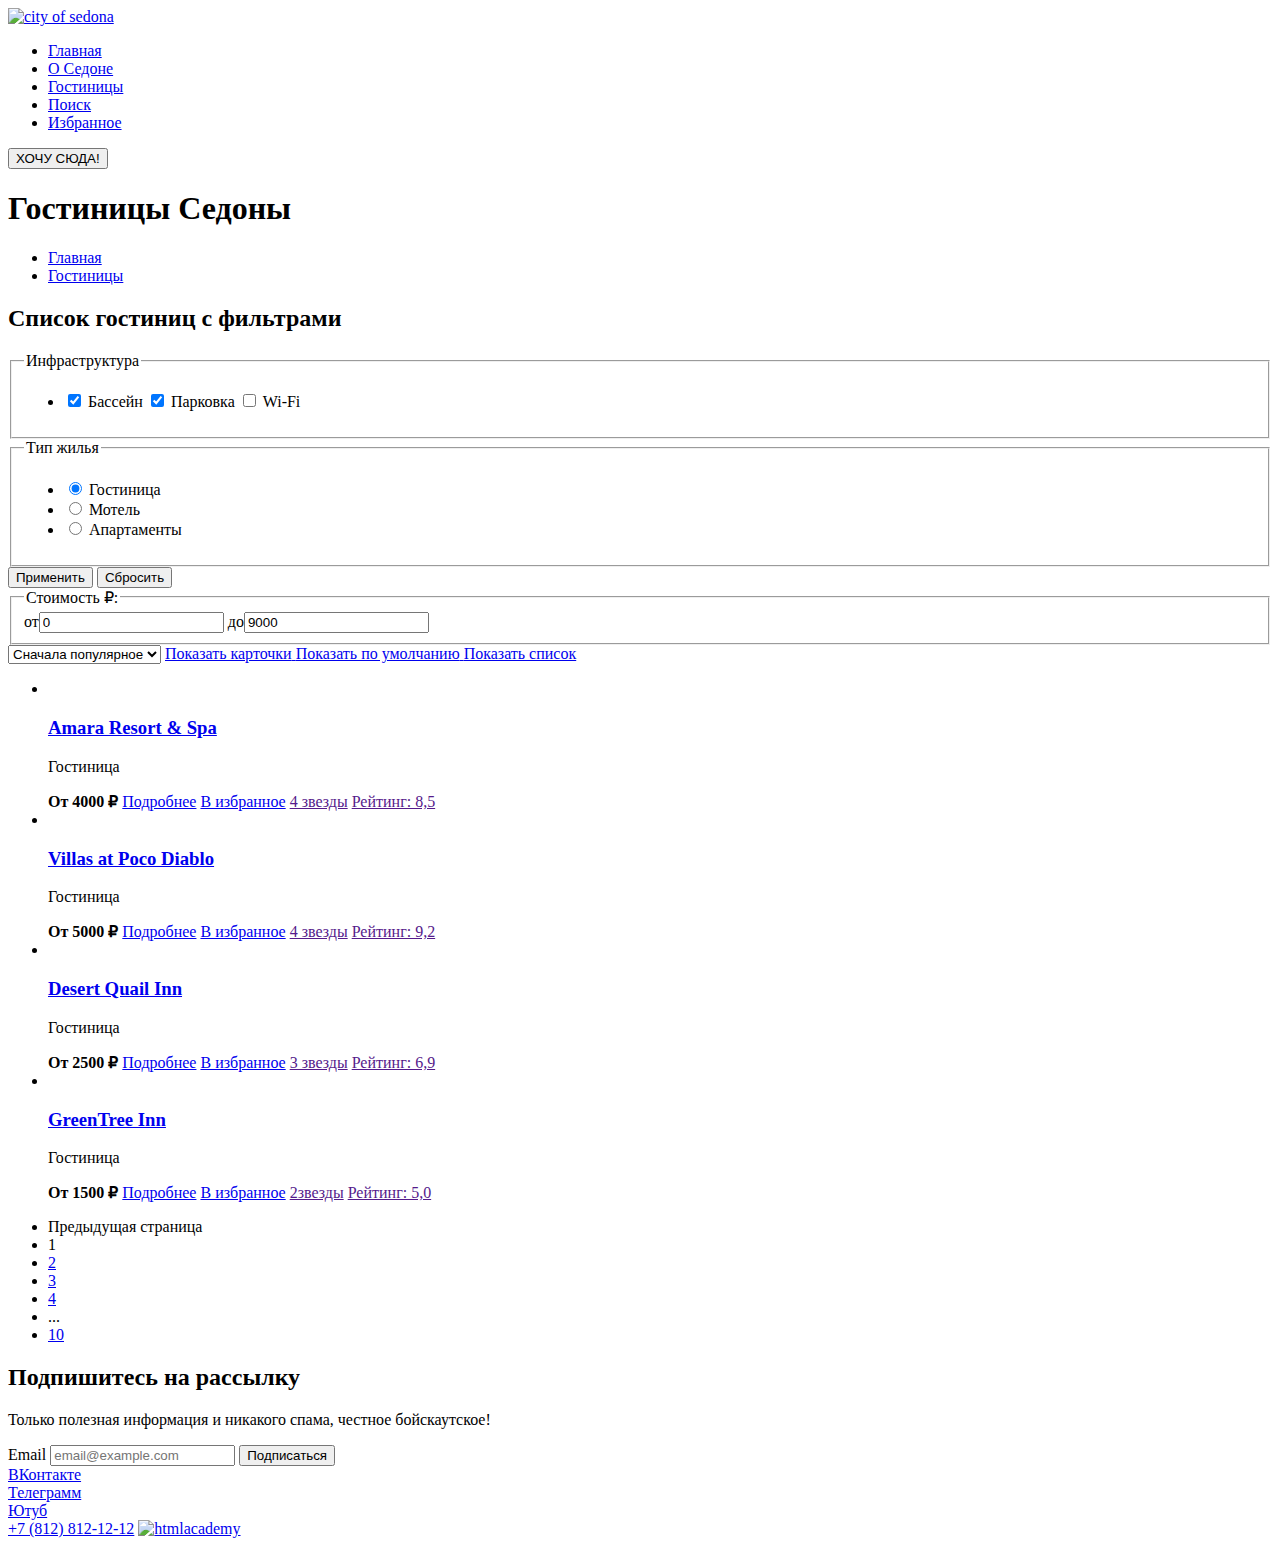
==== catalog.html @ eb6c90da "Добавляет верстку каталога" ====
<!DOCTYPE html>
<html lang="ru">
<head>
    <meta charset="UTF-8">
    <meta name="viewport" content="width=device-width, initial-scale=1.0">
    <title>Гостиницы Седоны</title>
</head>
<body>
    <header class="page-header">
        <nav class="navigation">
            <a class="navigation-logo" href="index.html"><img src="images/logo.svg" alt="city of sedona" class="logo"></a>
        <ul class="navigation-list">
            <li class="navigation-item"><a class=navigation-link href="#">Главная</a></li>
            <li class="navigation-item"><a class=navigation-link href="#">О Седоне</a></li>
            <li class="navigation-item"><a class=navigation-link href="#">Гостиницы</a></li>
            <li class="navigation-item"><a class="navigation-link" href="#">
              <span class="visually-hidden">
              Поиск
            </span></a></li>
            <li class="navigation-item"><a class="navigation-link" href="#">
              <span class="visually-hidden">
              Избранное
            </span></a></li>
          </ul>
      </nav>
        <button>ХОЧУ СЮДА!</button>
    </header>

    <main class="main-inner">
      <header class="inner-header">
        <h1 class="inner-header-title">Гостиницы Седоны</h1>
        <ul class="breadcrumbs">
          <li class="breadcrumbs-item">
          <a class="breadcrumbs-link" href="index.html">Главная</a>
          </li>
          <li class="breadcrumbs-item">
          <a class="breadcrumbs-link" href="catalog.html">Гостиницы</a>
          </li>
          </ul>
      </header>
      <section class="catalog-products">
        <h2 class="visually-hidden">Список гостиниц с фильтрами</h2>
        <form class="catalog-filter" action="https://echo.htmlacademy.ru/" method="get">

          <fieldset class="catalog-filter-group">
            <legend class="catalog-filter-title">Инфраструктура</legend>
            <ul class="catalog-filter-list">
              <li class="catalog-filter-item">
            <label class="control">
              <input class="control-input" type="checkbox" name="swiming-pool" checked>

              Бассейн
            </label>
            <label class="control">
              <input class="control-input" type="checkbox" name="parking" checked>

              Парковка
            </label>
            <label class="control">
              <input class="control-input" type="checkbox" name="wi-fi">

              Wi-Fi
            </label>
            </li>
            </ul>
          </fieldset>
<fieldset class="catalog-filter-group">
          <legend class="catalog-filter-title">Тип жилья</legend>
          <ul class="catalog-filter-list">
            <li class="catalog-filter-item">
              <label class="control">
                <input class="control-input" type="radio" name="product-group" value="hotel" checked>

            Гостиница
              </label>
            </li>
            <li class="catalog-filter-item">
              <label class="control">
                <input class="control-input" type="radio" name="product-group" value="motel">

            Мотель
              </label>
            </li>
            <li class="catalog-filter-item">
              <label class="control">
                <input class="control-input" type="radio" name="product-group" value="appartment">

            Апартаменты
              </label>
            </li>
          </ul>
        </fieldset>

          <button class="button" type="submit">Применить</button>
          <button class="button" type="reset">Сбросить</button>
        </form>
<fieldset>
  <legend>Стоимость <span>₽:</span></legend>
  <label>от<input type="text" value="0"></label>
  <label>до<input type="text" value="9000"></label>
</fieldset>

        <select class="select-control" aria-label="Сортировка">
          <option value="popular">Сначала популярное</option>
          <option value="cheap">Сначала дешёвое</option>
          <option value="expensive">Сначала дорогое</option>
        </select>

        <a href="#" class="button button-light">
          <span class="visually-hidden">Показать карточки</span>
        </a>
        <a href="#" class="button button-light">
          <span class="visually-hidden">Показать по умолчанию</span>
        </a>
        <a href="#" class="button button-light">
          <span class="visually-hidden">Показать список</span>
        </a>

        <ul class="product-list">
          <li class="product-card">
          <a class="product-card-link" href="product.html">
            <img class="product-card-image" src="#" alt="">
            <h3 class="product-card-title">Amara Resort & Spa</h3>
          </a>
          <p class="product-card-text">Гостиница</p>
          <b class="product-card-price">От 4000 ₽</b>
          <a class="product-card-button-more" href="#">Подробнее</a>
          <a class="product-card-button-favorites" href="#">В избранное</a>
          <a class="product-card-button-stars" href="">4 звезды</a>
          <a class="product-card-button-rating" href="">Рейтинг: 8,5</a>
        </li>

        <li class="product-card">
          <a class="product-card-link" href="product.html">
            <img class="product-card-image" src="#" alt="">
            <h3 class="product-card-title">Villas at Poco Diablo</h3>
          </a>
          <p class="product-card-text">Гостиница</p>
          <b class="product-card-price">От 5000 ₽</b>
          <a class="product-card-button button" href="#">Подробнее</a>
          <a class="product-card-button button" href="#">В избранное</a>
          <a class="product-card-button-stars" href="">4 звезды</a>
          <a class="product-card-button-rating" href="">Рейтинг: 9,2</a>
        </li>

        <li class="product-card">
          <a class="product-card-link" href="product.html">
            <img class="product-card-image" src="#" alt="">
            <h3 class="product-card-title">Desert Quail Inn</h3>
          </a>
          <p class="product-card-text">Гостиница</p>
          <b class="product-card-price">От 2500 ₽</b>
          <a class="product-card-button button" href="#">Подробнее</a>
          <a class="product-card-button button" href="#">В избранное</a>
          <a class="product-card-button-stars" href="">3 звезды</a>
          <a class="product-card-button-rating" href="">Рейтинг: 6,9</a>
        </li>

        <li class="product-card">
          <a class="product-card-link" href="product.html">
            <img class="product-card-image" src="#" alt="">
            <h3 class="product-card-title">GreenTree Inn</h3>
          </a>
          <p class="product-card-text">Гостиница</p>
          <b class="product-card-price">От 1500 ₽</b>
          <a class="product-card-button button" href="#">Подробнее</a>
          <a class="product-card-button button" href="#">В избранное</a>
          <a class="product-card-button-stars" href="">2звезды</a>
          <a class="product-card-button-rating" href="">Рейтинг: 5,0</a>
        </li>
        </ul>
        <ul class="pagination">
          <li class="pagination-item">
            <a class="pagination-link pagination-prev pagination-disabled">
              <span class="visually-hidden">Предыдущая страница</span>
            </a>
          </li>
          <li class="pagination-item">
            <a class="pagination-link pagination-current">1</a>
          </li>
          <li class="pagination-item">
            <a class="pagination-link" href="#">2</a>
          </li>
          <li class="pagination-item">
            <a class="pagination-link" href="#">3</a>
          </li>
          <li class="pagination-item">
            <a class="pagination-link" href="#">4</a>
          </li>
          <li class="pagination-item">
              <span class="pagination-more">...</span>
          </li>
          <li class="pagination-item">
            <a class="pagination-link" href="#">10</a>
          </li>
        </ul>
      </section>


    <section class="appoitment">
      <h2 class="appointment-title">Подпишитесь на рассылку</h2>
      <p>Только полезная информация и никакого спама, честное бойскаутское!</p>
      <form class="newsletter-form" action="https://echo.htmlacademy.ru/" method="post">
        <label for="newsletter-email">Email</label>
        <input class="field" placeholder="email@example.com" type="email" name="newsletter-email" id="newsletter-email" required>
        <button class="button newsletter-button" type="submit">
          <span class="visually-hidden">Подписаться</span>
        </button>
      </form>
    </section>

    <footer>
          <div class="social-item">
              <a class="button" href="#">
                <span class="visually-hidden">ВКонтакте</span>
              </a>
          </div>
            <div class="social-item">
              <a class="button" href="#">
                <span class="visually-hidden">Телеграмм</span>
              </a>
            </div>
            <div class="social-item">
              <a class="button" href="#">
                <span class="visually-hidden">Ютуб</span>
              </a>
            </div>
          <a class="contacts-address-phone" href="tel:+78128121212">+7 (812) 812-12-12</a>
          <a href="#"><img src="images/Logo — копия.svg" alt="htmlacademy" class="logo"></a>
    </footer>
  </main>
</body>
</html>
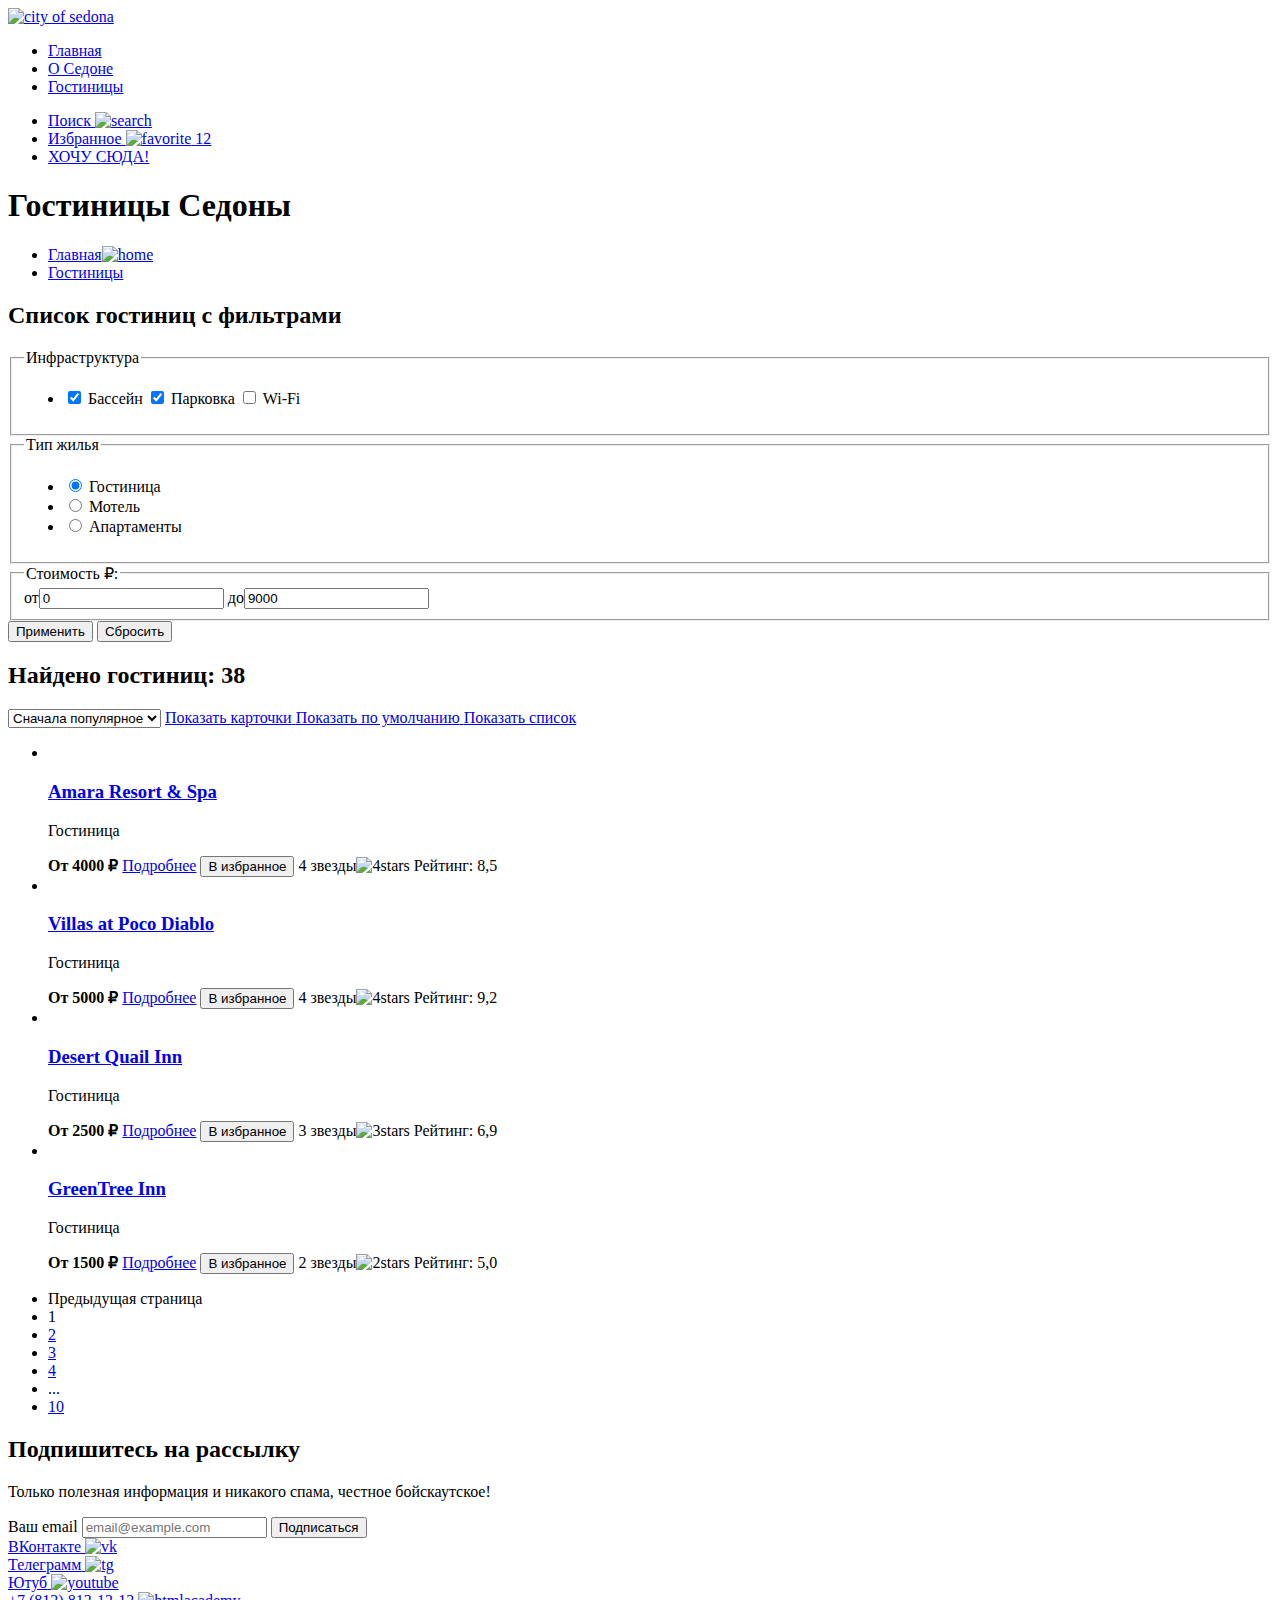
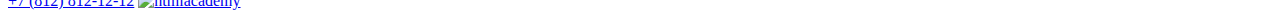
==== commit f94de27a: "Добавляет редакцию разметки по итогам 2 созвона" ====
--- a/catalog.html
+++ b/catalog.html
@@ -6,38 +6,50 @@
     <title>Гостиницы Седоны</title>
 </head>
 <body>
-    <header class="page-header">
-        <nav class="navigation">
-            <a class="navigation-logo" href="index.html"><img src="images/logo.svg" alt="city of sedona" class="logo"></a>
+  <header class="page-header">
+    <a class="navigation-logo" href="index.html" aria-current="page"><img src="images/logo.svg" alt="city of sedona" class="logo"></a>
+      <nav class="navigation">
         <ul class="navigation-list">
-            <li class="navigation-item"><a class=navigation-link href="#">Главная</a></li>
-            <li class="navigation-item"><a class=navigation-link href="#">О Седоне</a></li>
-            <li class="navigation-item"><a class=navigation-link href="#">Гостиницы</a></li>
-            <li class="navigation-item"><a class="navigation-link" href="#">
-              <span class="visually-hidden">
-              Поиск
-            </span></a></li>
-            <li class="navigation-item"><a class="navigation-link" href="#">
-              <span class="visually-hidden">
-              Избранное
-            </span></a></li>
+          <li class="navigation-item"><a class=navigation-link href="#">Главная</a></li>
+          <li class="navigation-item"><a class=navigation-link href="#">О Седоне</a></li>
+          <li class="navigation-item"><a class=navigation-link href="catalog.html">Гостиницы</a></li>
           </ul>
-      </nav>
-        <button>ХОЧУ СЮДА!</button>
-    </header>
+      <ul class="navigation-user">
+          <li class="navigation-user-item">
+            <a class="navigation-link" href="#">
+            <span class="visually-hidden">
+            Поиск
+          </span><img class="search" src="images/icons/search.svg" width="20" height="20" alt="search">
+        </a></li>
+          <li class="navigation-user-item"><a class="navigation-link" href="#">
+            <span class="visually-hidden">
+            Избранное
+          </span><img class="favorite" src="images/icons/heart.svg" width="20" height="20" alt="favorite">
+          <span class="favorite">12</span>
+        </a></li>
+        <li class="navigation-user-item">
+          <a class="navigation-link" href="#">
+          <span class="visually-hidden">
+          ХОЧУ СЮДА!
+  </span>
+      </a></li>
+      </ul>
+    </nav>
+  </header>
 
     <main class="main-inner">
       <header class="inner-header">
         <h1 class="inner-header-title">Гостиницы Седоны</h1>
         <ul class="breadcrumbs">
           <li class="breadcrumbs-item">
-          <a class="breadcrumbs-link" href="index.html">Главная</a>
+          <a class="breadcrumbs-link" href="index.html">Главная<img src="images/icons/home.svg" alt="home"></a>
           </li>
           <li class="breadcrumbs-item">
           <a class="breadcrumbs-link" href="catalog.html">Гостиницы</a>
           </li>
           </ul>
       </header>
+
       <section class="catalog-products">
         <h2 class="visually-hidden">Список гостиниц с фильтрами</h2>
         <form class="catalog-filter" action="https://echo.htmlacademy.ru/" method="get">
@@ -91,14 +103,17 @@
           </ul>
         </fieldset>
 
-          <button class="button" type="submit">Применить</button>
-          <button class="button" type="reset">Сбросить</button>
-        </form>
 <fieldset>
   <legend>Стоимость <span>₽:</span></legend>
   <label>от<input type="text" value="0"></label>
   <label>до<input type="text" value="9000"></label>
 </fieldset>
+<button class="button" type="submit">Применить</button>
+<button class="button" type="reset">Сбросить</button>
+</form>
+</section>
+
+<h2 class="catalog-title">Найдено гостиниц: 38</h2>
 
         <select class="select-control" aria-label="Сортировка">
           <option value="popular">Сначала популярное</option>
@@ -106,7 +121,7 @@
           <option value="expensive">Сначала дорогое</option>
         </select>
 
-        <a href="#" class="button button-light">
+        <a class="catalog-view-selected" href="#">
           <span class="visually-hidden">Показать карточки</span>
         </a>
         <a href="#" class="button button-light">
@@ -116,6 +131,7 @@
           <span class="visually-hidden">Показать список</span>
         </a>
 
+<section class="catalog">
         <ul class="product-list">
           <li class="product-card">
           <a class="product-card-link" href="product.html">
@@ -125,9 +141,9 @@
           <p class="product-card-text">Гостиница</p>
           <b class="product-card-price">От 4000 ₽</b>
           <a class="product-card-button-more" href="#">Подробнее</a>
-          <a class="product-card-button-favorites" href="#">В избранное</a>
-          <a class="product-card-button-stars" href="">4 звезды</a>
-          <a class="product-card-button-rating" href="">Рейтинг: 8,5</a>
+          <button class="product-card-button-favorites">В избранное</button>
+          <span class="product-card-button-stars">4 звезды<img src="images/icons/4stars.svg" alt="4stars"></span>
+          <span class="product-card-button-rating">Рейтинг: 8,5</span>
         </li>
 
         <li class="product-card">
@@ -138,9 +154,9 @@
           <p class="product-card-text">Гостиница</p>
           <b class="product-card-price">От 5000 ₽</b>
           <a class="product-card-button button" href="#">Подробнее</a>
-          <a class="product-card-button button" href="#">В избранное</a>
-          <a class="product-card-button-stars" href="">4 звезды</a>
-          <a class="product-card-button-rating" href="">Рейтинг: 9,2</a>
+          <button class="product-card-button-favorites">В избранное</button>
+          <span class="product-card-button-stars">4 звезды<img src="images/icons/4stars.svg" alt="4stars"></span>
+          <span class="product-card-button-rating">Рейтинг: 9,2</span>
         </li>
 
         <li class="product-card">
@@ -151,9 +167,9 @@
           <p class="product-card-text">Гостиница</p>
           <b class="product-card-price">От 2500 ₽</b>
           <a class="product-card-button button" href="#">Подробнее</a>
-          <a class="product-card-button button" href="#">В избранное</a>
-          <a class="product-card-button-stars" href="">3 звезды</a>
-          <a class="product-card-button-rating" href="">Рейтинг: 6,9</a>
+          <button class="product-card-button-favorites">В избранное</button>
+          <span class="product-card-button-stars">3 звезды<img src="images/icons/3stars.svg" alt="3stars"></span>
+          <span class="product-card-button-rating">Рейтинг: 6,9</span>
         </li>
 
         <li class="product-card">
@@ -164,9 +180,9 @@
           <p class="product-card-text">Гостиница</p>
           <b class="product-card-price">От 1500 ₽</b>
           <a class="product-card-button button" href="#">Подробнее</a>
-          <a class="product-card-button button" href="#">В избранное</a>
-          <a class="product-card-button-stars" href="">2звезды</a>
-          <a class="product-card-button-rating" href="">Рейтинг: 5,0</a>
+          <button class="product-card-button-favorites">В избранное</button>
+          <span class="product-card-button-stars">2 звезды<img src="images/icons/2stars.svg" alt="2stars"></span>
+          <span class="product-card-button-rating">Рейтинг: 5,0</span>
         </li>
         </ul>
         <ul class="pagination">
@@ -194,40 +210,41 @@
             <a class="pagination-link" href="#">10</a>
           </li>
         </ul>
+</section>
+
+
+      <section class="appoitment">
+        <h2 class="appointment-title">Подпишитесь на рассылку</h2>
+        <p>Только полезная информация и никакого спама, честное бойскаутское!</p>
+        <form class="newsletter-form" action="https://echo.htmlacademy.ru/" method="post">
+          <label for="newsletter-email">Ваш email</label>
+          <input class="field" placeholder="email@example.com" type="email" name="newsletter-email" id="newsletter-email" required>
+          <button class="button newsletter-button" type="submit">Подписаться</button>
+        </form>
       </section>
 
-
-    <section class="appoitment">
-      <h2 class="appointment-title">Подпишитесь на рассылку</h2>
-      <p>Только полезная информация и никакого спама, честное бойскаутское!</p>
-      <form class="newsletter-form" action="https://echo.htmlacademy.ru/" method="post">
-        <label for="newsletter-email">Email</label>
-        <input class="field" placeholder="email@example.com" type="email" name="newsletter-email" id="newsletter-email" required>
-        <button class="button newsletter-button" type="submit">
-          <span class="visually-hidden">Подписаться</span>
-        </button>
-      </form>
-    </section>
-
     <footer>
-          <div class="social-item">
-              <a class="button" href="#">
-                <span class="visually-hidden">ВКонтакте</span>
-              </a>
-          </div>
-            <div class="social-item">
-              <a class="button" href="#">
-                <span class="visually-hidden">Телеграмм</span>
-              </a>
-            </div>
-            <div class="social-item">
-              <a class="button" href="#">
-                <span class="visually-hidden">Ютуб</span>
-              </a>
-            </div>
-          <a class="contacts-address-phone" href="tel:+78128121212">+7 (812) 812-12-12</a>
-          <a href="#"><img src="images/Logo — копия.svg" alt="htmlacademy" class="logo"></a>
-    </footer>
+      <li class="social-item">
+          <a class="button" href="#">
+            <span class="visually-hidden">ВКонтакте</span>
+<img src="images/social-Vk.svg" alt="vk">
+          </a>
+      </li>
+        <li class="social-item">
+          <a class="button" href="#">
+            <span class="visually-hidden">Телеграмм</span>
+            <img src="images/social-Telegram.svg" alt="tg">
+          </a>
+        </li>
+        <li class="social-item">
+          <a class="button" href="#">
+            <span class="visually-hidden">Ютуб</span>
+            <img src="images/social-Youtube.svg" alt="youtube">
+          </a>
+        </li>
+      <a class="contacts-address-phone" href="tel:+78128121212">+7 (812) 812-12-12</a>
+      <a href="#"><img src="images/html-academy.svg" alt="htmlacademy" class="logo"></a>
+</footer>
   </main>
 </body>
 </html>
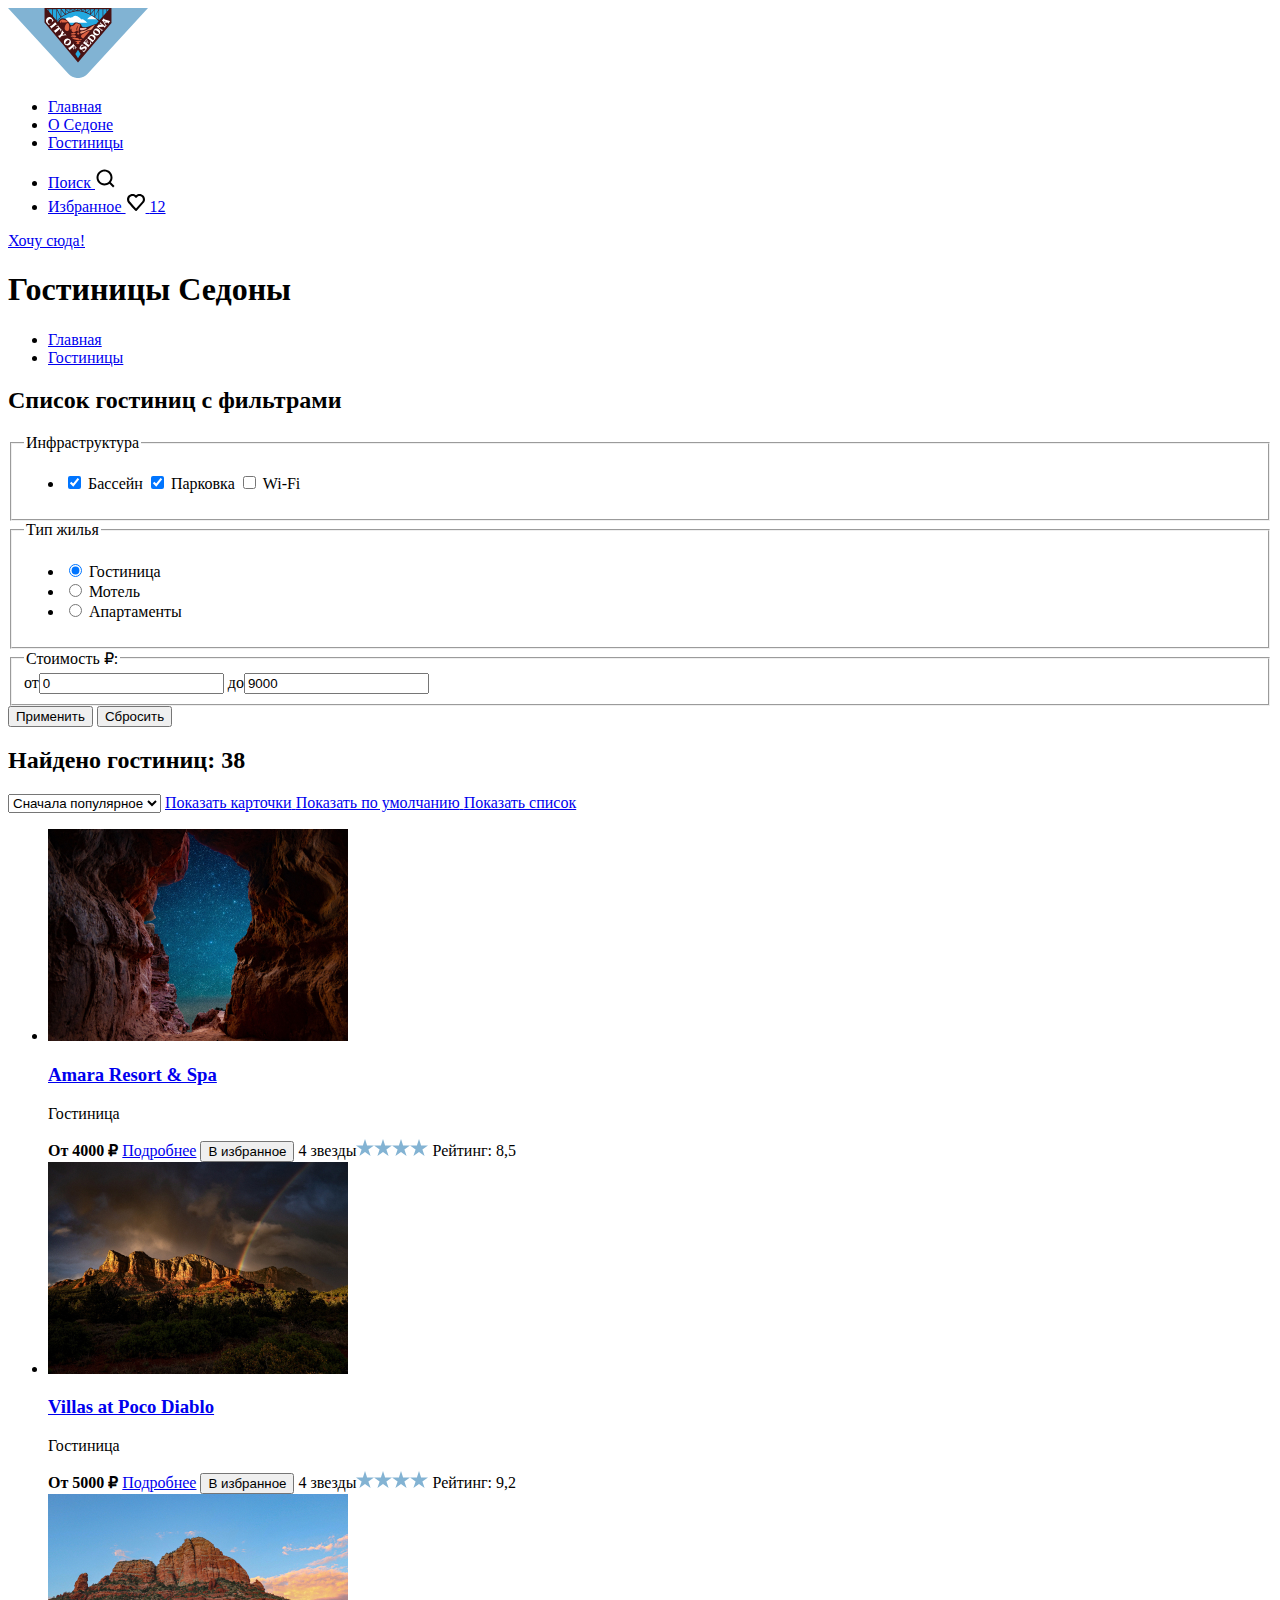
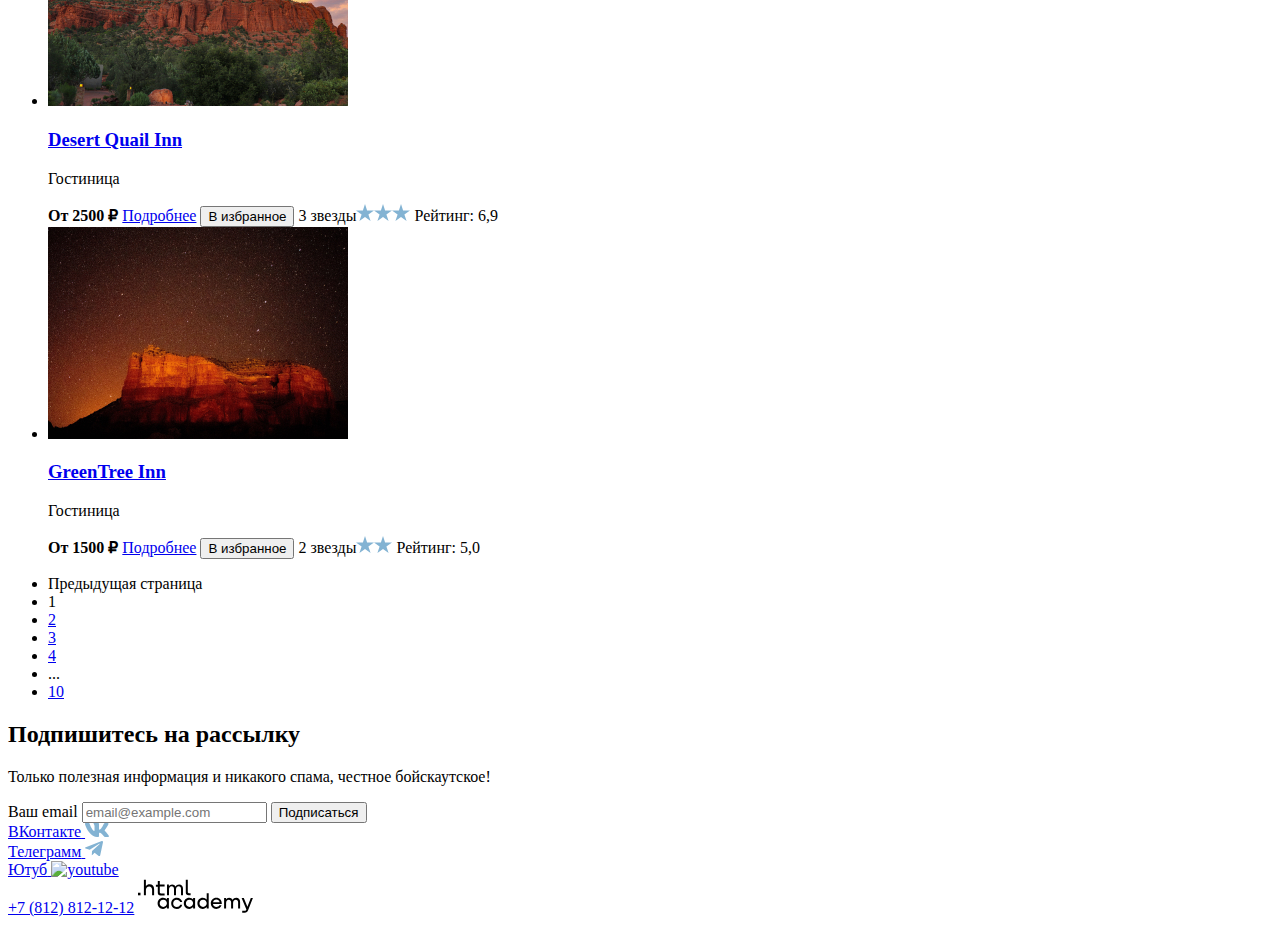
==== commit 4747c679: "Добавляет страницы с изображениями" ====
--- a/catalog.html
+++ b/catalog.html
@@ -7,7 +7,7 @@
 </head>
 <body>
   <header class="page-header">
-    <a class="navigation-logo" href="index.html" aria-current="page"><img src="images/logo.svg" alt="city of sedona" class="logo"></a>
+    <a class="navigation-logo" href="index.html" aria-current="page"><img src="images/logo.svg" alt="city of sedona" class="logo" width="140" height="70"></a>
       <nav class="navigation">
         <ul class="navigation-list">
           <li class="navigation-item"><a class=navigation-link href="#">Главная</a></li>
@@ -27,14 +27,9 @@
           </span><img class="favorite" src="images/icons/heart.svg" width="20" height="20" alt="favorite">
           <span class="favorite">12</span>
         </a></li>
-        <li class="navigation-user-item">
-          <a class="navigation-link" href="#">
-          <span class="visually-hidden">
-          ХОЧУ СЮДА!
-  </span>
-      </a></li>
       </ul>
     </nav>
+    <a class="header-button" href="search">Хочу сюда!</a>
   </header>
 
     <main class="main-inner">
@@ -135,7 +130,7 @@
         <ul class="product-list">
           <li class="product-card">
           <a class="product-card-link" href="product.html">
-            <img class="product-card-image" src="#" alt="">
+            <img class="product-card-image" src="images/hotel-1.jpg" alt="Amara" width="300" height="212">
             <h3 class="product-card-title">Amara Resort & Spa</h3>
           </a>
           <p class="product-card-text">Гостиница</p>
@@ -148,7 +143,7 @@
 
         <li class="product-card">
           <a class="product-card-link" href="product.html">
-            <img class="product-card-image" src="#" alt="">
+            <img class="product-card-image" src="images/hotel-2.jpg" alt="Villas" width="300" height="212">
             <h3 class="product-card-title">Villas at Poco Diablo</h3>
           </a>
           <p class="product-card-text">Гостиница</p>
@@ -161,7 +156,7 @@
 
         <li class="product-card">
           <a class="product-card-link" href="product.html">
-            <img class="product-card-image" src="#" alt="">
+            <img class="product-card-image" src="images/hotel-3.jpg" alt="Desert" width="300" height="212">
             <h3 class="product-card-title">Desert Quail Inn</h3>
           </a>
           <p class="product-card-text">Гостиница</p>
@@ -174,7 +169,7 @@
 
         <li class="product-card">
           <a class="product-card-link" href="product.html">
-            <img class="product-card-image" src="#" alt="">
+            <img class="product-card-image" src="images/hotel-4.jpg" alt="GreenTree" width="300" height="212">
             <h3 class="product-card-title">GreenTree Inn</h3>
           </a>
           <p class="product-card-text">Гостиница</p>
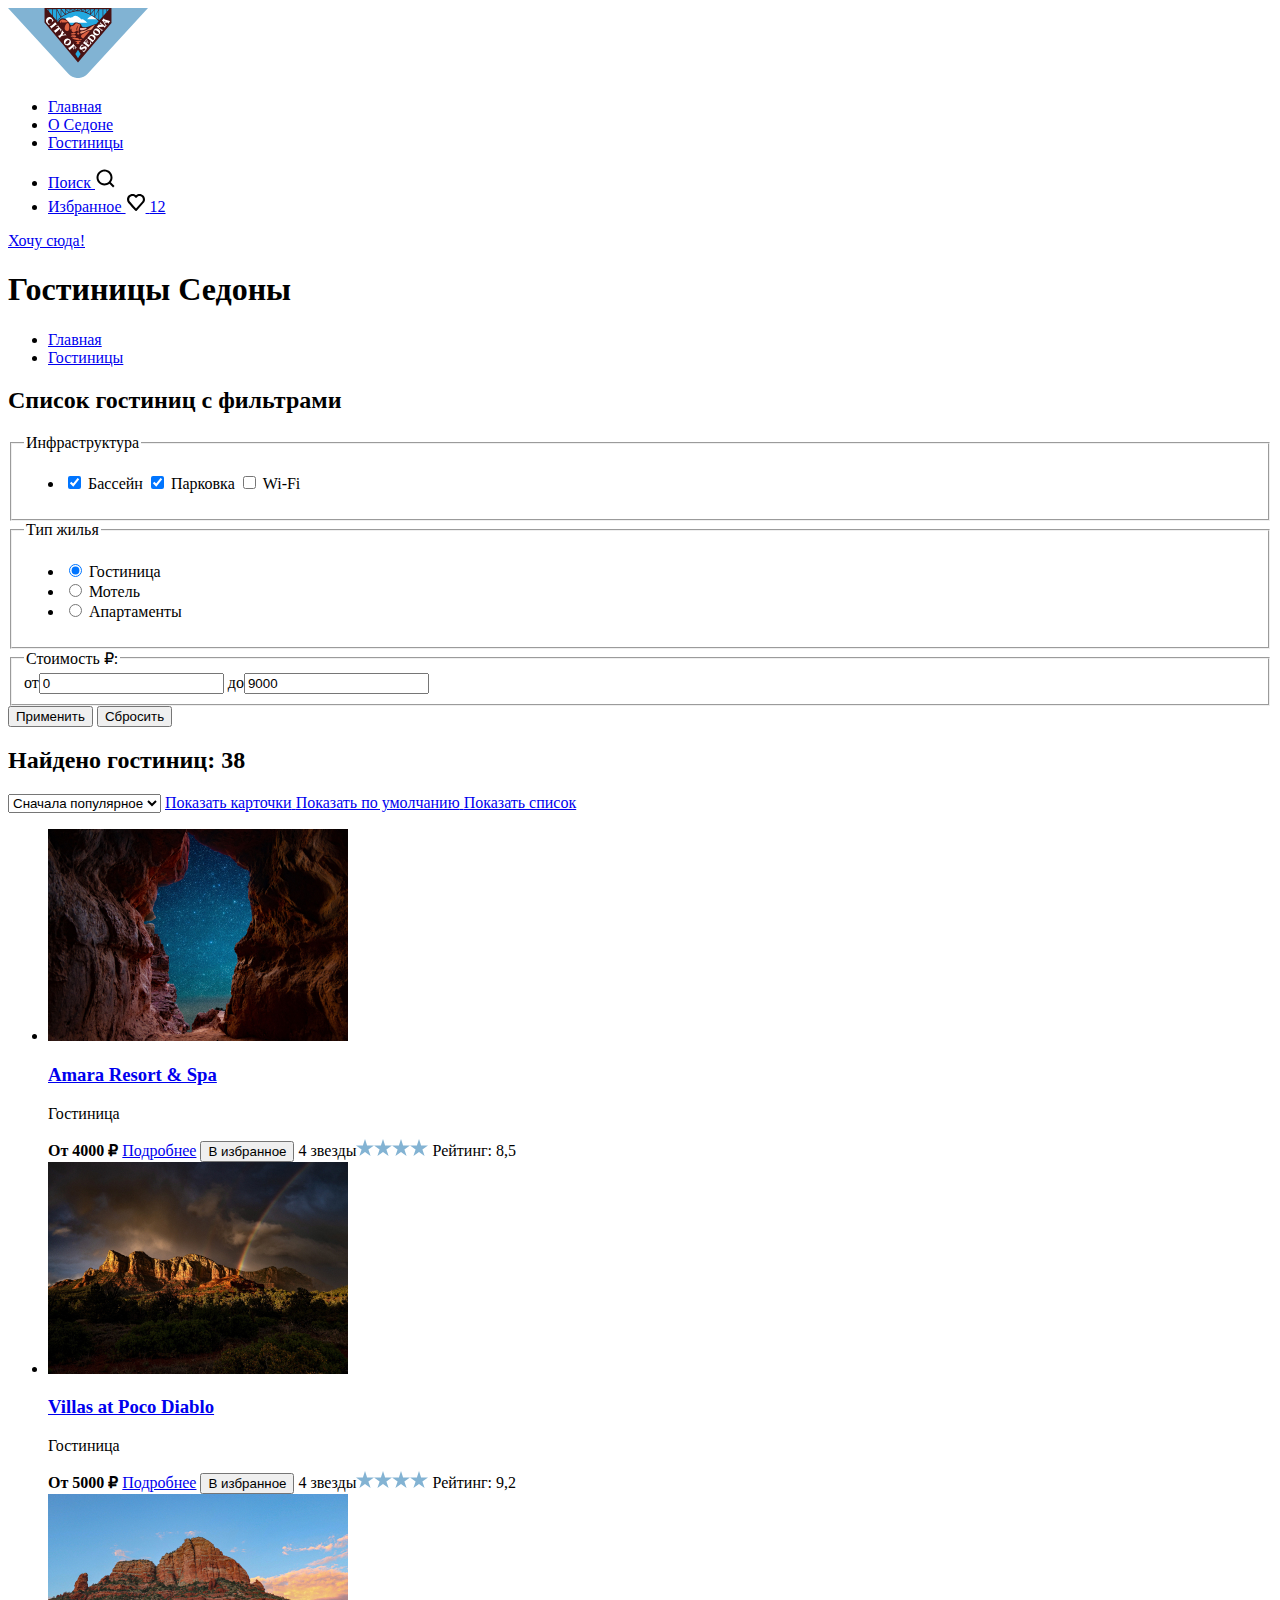
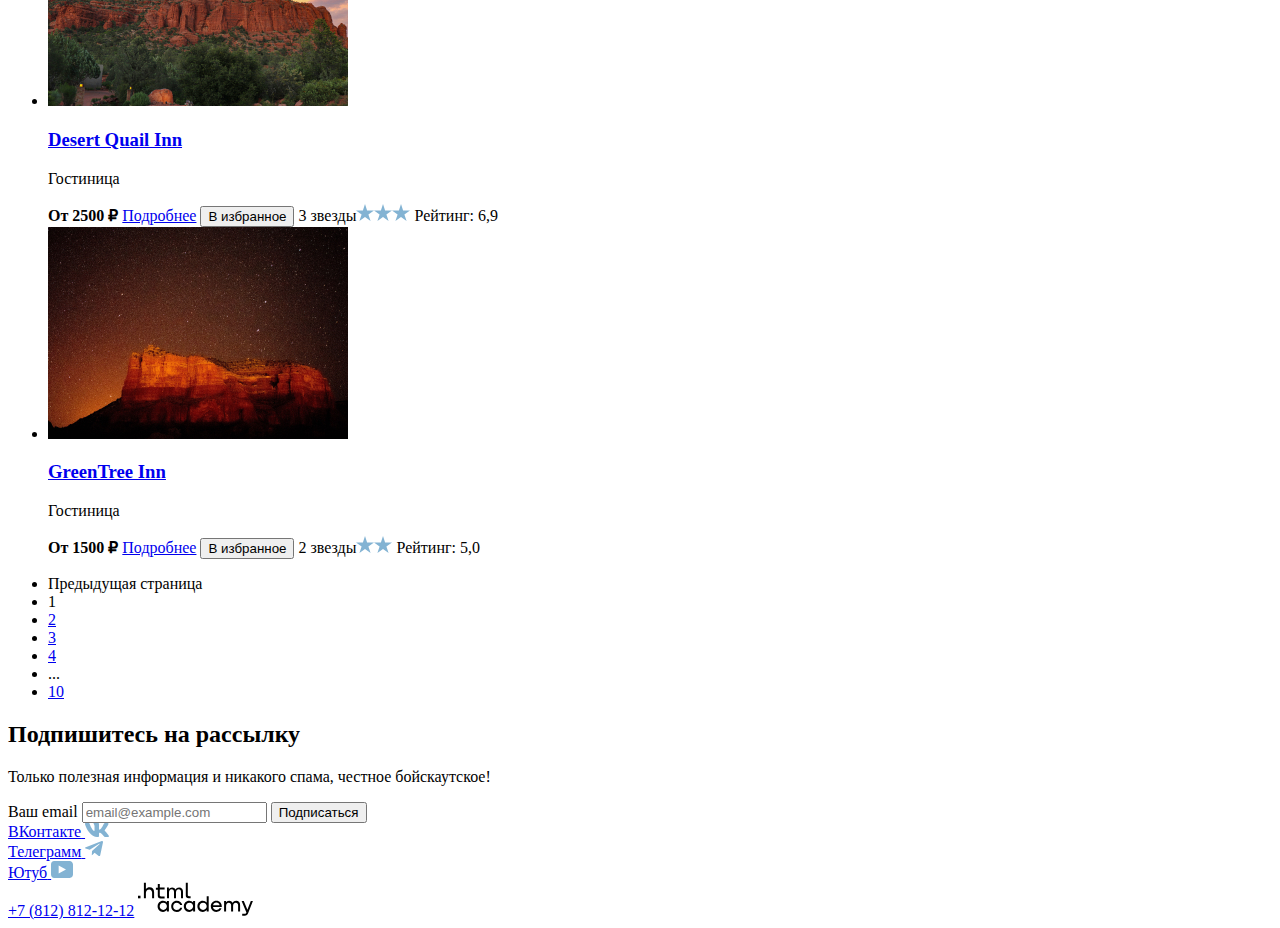
==== commit 44f81467: "Добавляет страницы с редактированными названиями страницы" ====
--- a/catalog.html
+++ b/catalog.html
@@ -222,19 +222,19 @@
       <li class="social-item">
           <a class="button" href="#">
             <span class="visually-hidden">ВКонтакте</span>
-<img src="images/social-Vk.svg" alt="vk">
+<img src="images/social-vk.svg" alt="vk">
           </a>
       </li>
         <li class="social-item">
           <a class="button" href="#">
             <span class="visually-hidden">Телеграмм</span>
-            <img src="images/social-Telegram.svg" alt="tg">
+            <img src="images/social-telegram.svg" alt="tg">
           </a>
         </li>
         <li class="social-item">
           <a class="button" href="#">
             <span class="visually-hidden">Ютуб</span>
-            <img src="images/social-Youtube.svg" alt="youtube">
+            <img src="images/social-youtube.svg" alt="youtube">
           </a>
         </li>
       <a class="contacts-address-phone" href="tel:+78128121212">+7 (812) 812-12-12</a>
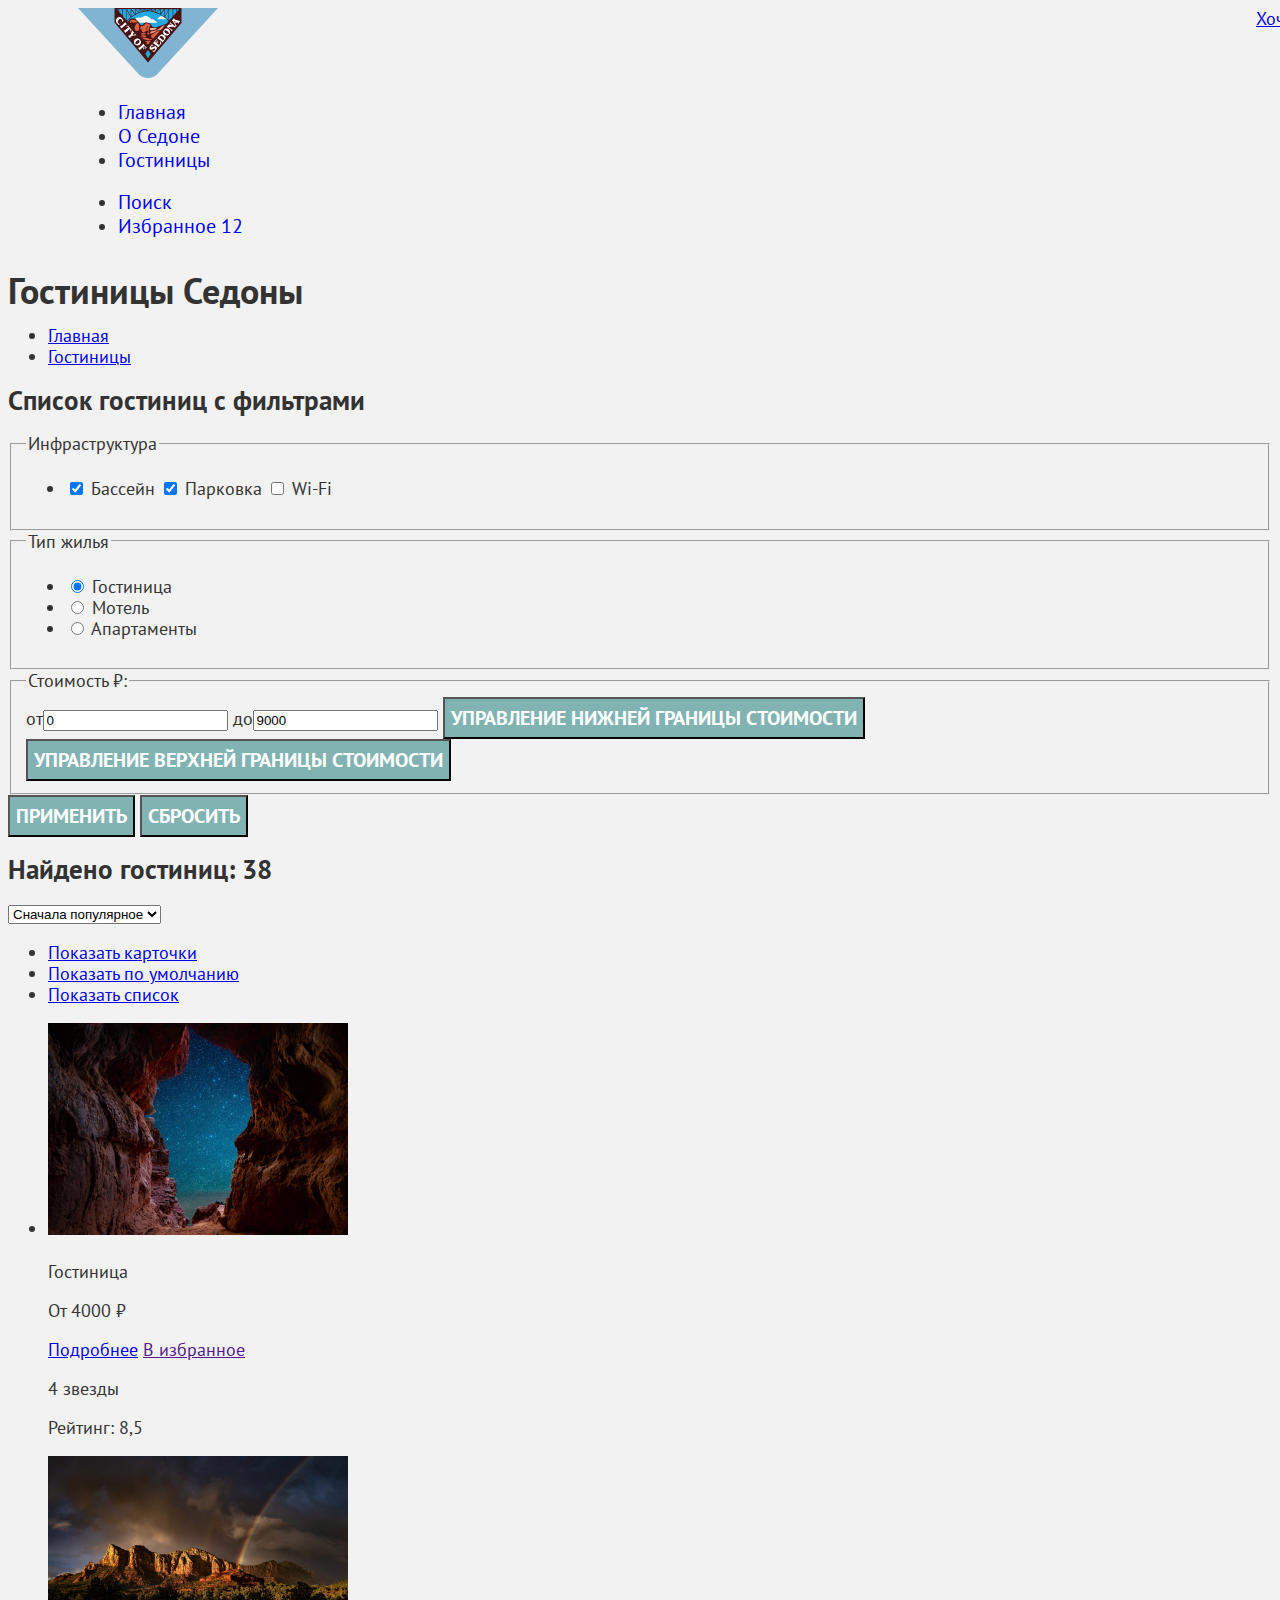
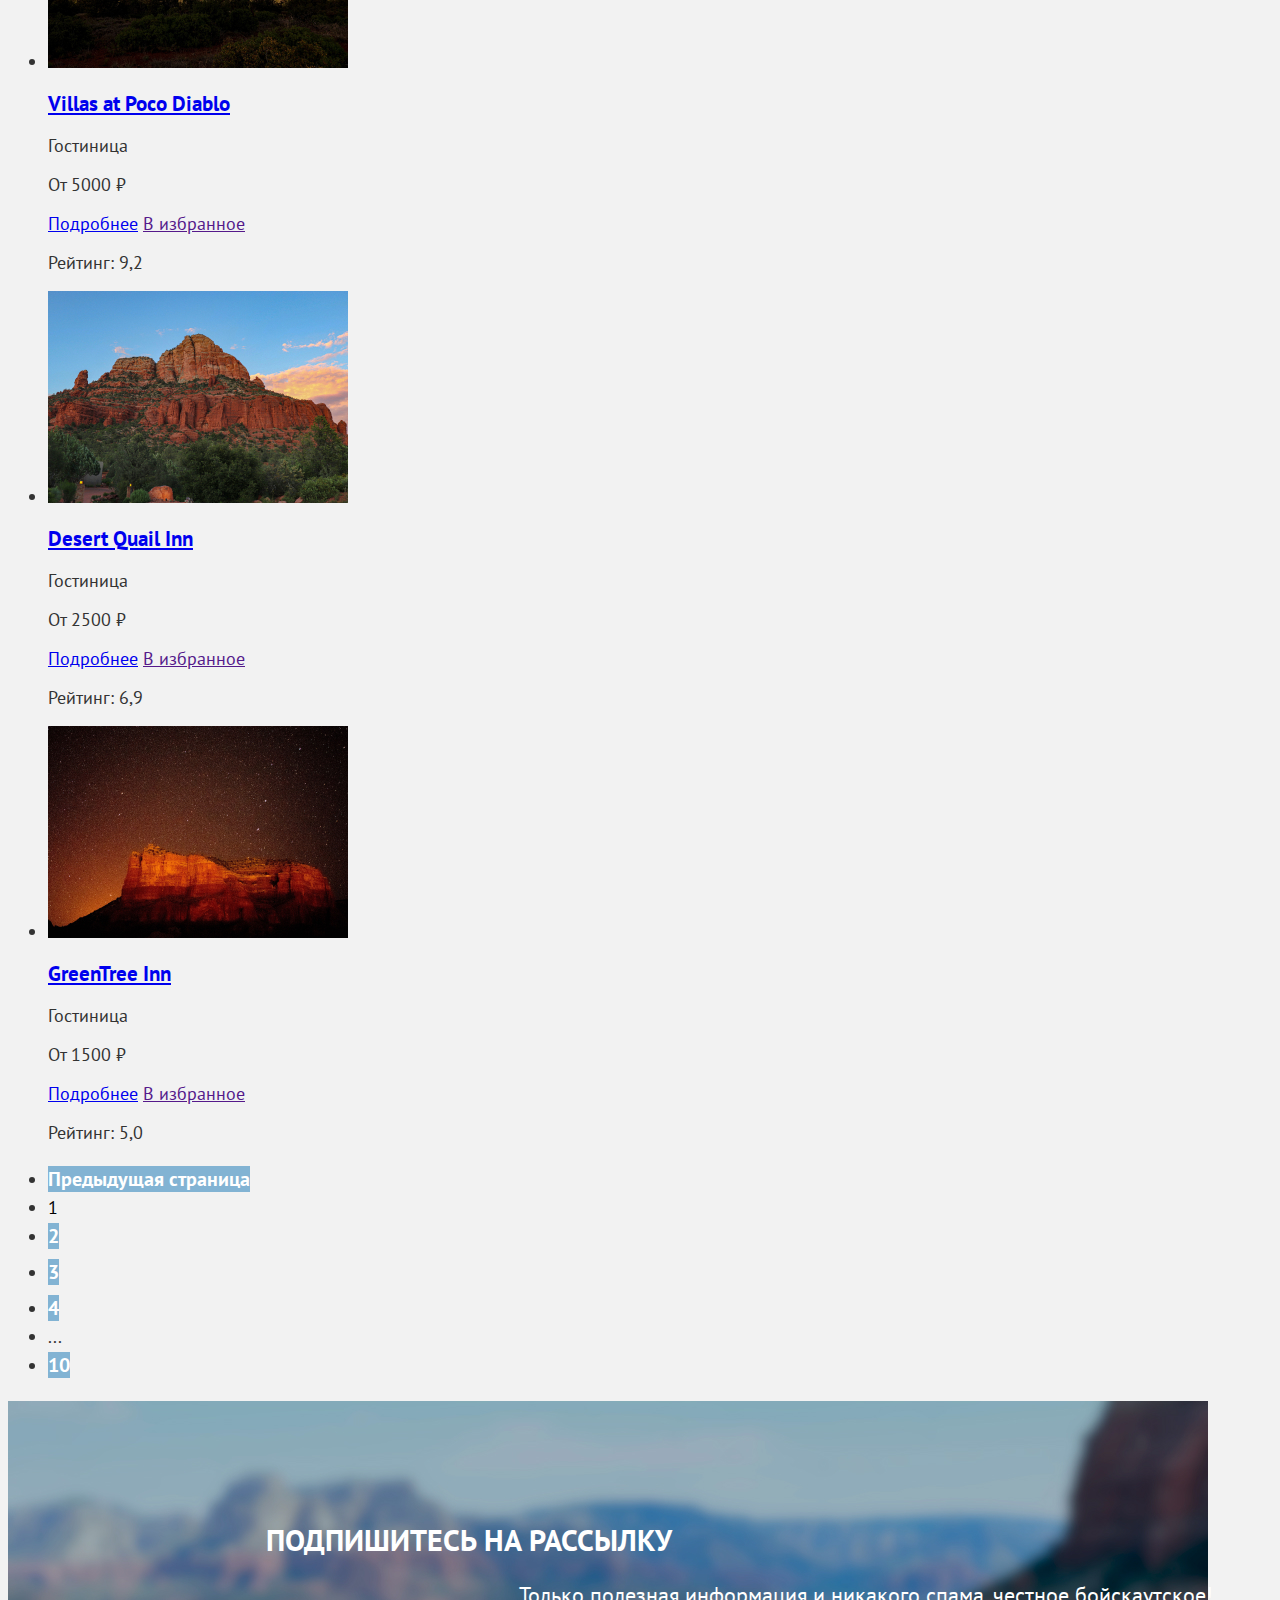
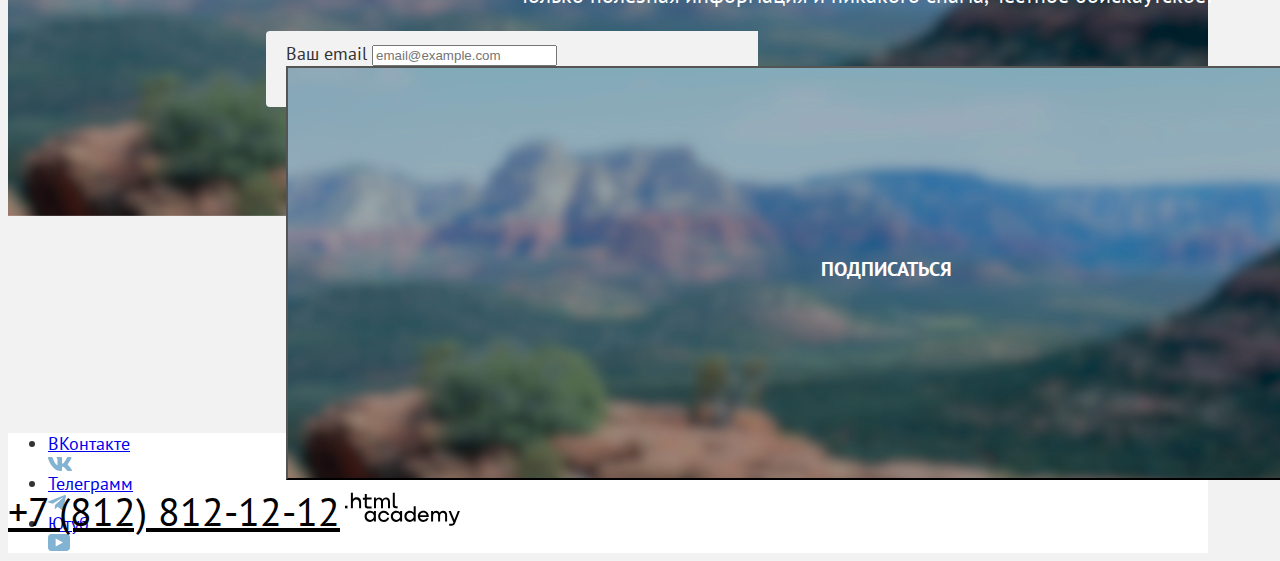
==== commit 627628a6: "Добавляет странице базовую стилизацию" ====
--- a/catalog.html
+++ b/catalog.html
@@ -2,13 +2,18 @@
 <html lang="ru">
 <head>
     <meta charset="UTF-8">
+    <link rel="stylesheet" href="styles/style.css">
+<link rel="preconnect" href="https://fonts.googleapis.com">
+<link rel="preconnect" href="https://fonts.gstatic.com" crossorigin>
+<link href="https://fonts.googleapis.com/css2?family=PT+Sans:wght@400;700&display=swap" rel="stylesheet">
     <meta name="viewport" content="width=device-width, initial-scale=1.0">
     <title>Гостиницы Седоны</title>
 </head>
 <body>
-  <header class="page-header">
-    <a class="navigation-logo" href="index.html" aria-current="page"><img src="images/logo.svg" alt="city of sedona" class="logo" width="140" height="70"></a>
-      <nav class="navigation">
+  <header class="page-header" data-test="header">
+    <nav class="navigation">
+    <a class="navigation-logo" href="index.html" aria-current="page">
+      <img src="images/logo.svg" alt="city of sedona" class="logo" width="140" height="70"></a>
         <ul class="navigation-list">
           <li class="navigation-item"><a class=navigation-link href="#">Главная</a></li>
           <li class="navigation-item"><a class=navigation-link href="#">О Седоне</a></li>
@@ -19,12 +24,14 @@
             <a class="navigation-link" href="#">
             <span class="visually-hidden">
             Поиск
-          </span><img class="search" src="images/icons/search.svg" width="20" height="20" alt="search">
+          </span>
+          <!-- <img class="search" src="images/icons/search.svg" width="20" height="20" alt="search"> -->
         </a></li>
           <li class="navigation-user-item"><a class="navigation-link" href="#">
             <span class="visually-hidden">
             Избранное
-          </span><img class="favorite" src="images/icons/heart.svg" width="20" height="20" alt="favorite">
+          </span>
+          <!-- <img class="favorite" src="images/icons/heart.svg" width="20" height="20" alt="favorite"> -->
           <span class="favorite">12</span>
         </a></li>
       </ul>
@@ -32,24 +39,24 @@
     <a class="header-button" href="search">Хочу сюда!</a>
   </header>
 
-    <main class="main-inner">
-      <header class="inner-header">
+    <main class="main-inner" data-test="main">
+      <!-- <header class="inner-header"> -->
         <h1 class="inner-header-title">Гостиницы Седоны</h1>
         <ul class="breadcrumbs">
           <li class="breadcrumbs-item">
-          <a class="breadcrumbs-link" href="index.html">Главная<img src="images/icons/home.svg" alt="home"></a>
+          <a class="breadcrumbs-link" href="index.html">Главная</a>
           </li>
           <li class="breadcrumbs-item">
           <a class="breadcrumbs-link" href="catalog.html">Гостиницы</a>
           </li>
           </ul>
-      </header>
-
-      <section class="catalog-products">
+      <!-- </header> -->
+
+      <section class="filters" data-test="filter">
         <h2 class="visually-hidden">Список гостиниц с фильтрами</h2>
         <form class="catalog-filter" action="https://echo.htmlacademy.ru/" method="get">
 
-          <fieldset class="catalog-filter-group">
+          <fieldset class="catalog-filter-group" data-test="filter">
             <legend class="catalog-filter-title">Инфраструктура</legend>
             <ul class="catalog-filter-list">
               <li class="catalog-filter-item">
@@ -98,47 +105,61 @@
           </ul>
         </fieldset>
 
-<fieldset>
-  <legend>Стоимость <span>₽:</span></legend>
-  <label>от<input type="text" value="0"></label>
-  <label>до<input type="text" value="9000"></label>
+<fieldset class="catalog-filter-group">
+  <legend class="catalog-filter-title">Стоимость <span>₽:</span></legend>
+  <label class="filter-range-control">от<input type="text" name="min-interval" value="0"></label>
+  <label class="ilter-range-control">до<input type="text" name="max-interval" value="9000"></label>
+  <button class="filter-range-handle-min" type="button">
+    <span class="visually-hidden">Управление нижней границы стоимости</span>
+  </button>
+  <button class="filter-range-handle-max" type="button">
+    <!-- class="range-toggle toggle-max" -->
+    <span class="visually-hidden">Управление верхней границы стоимости</span>
+  </button>
 </fieldset>
-<button class="button" type="submit">Применить</button>
-<button class="button" type="reset">Сбросить</button>
+<button class="catalog-filter-button" type="submit">Применить</button>
+<button class="catalog-filter-button" type="reset">Сбросить</button>
 </form>
 </section>
 
-<h2 class="catalog-title">Найдено гостиниц: 38</h2>
-
+
+
+<section class="catalog" data-test="catalog">
+  <h2 class="catalog-products-title">Найдено гостиниц: 38</h2>
         <select class="select-control" aria-label="Сортировка">
           <option value="popular">Сначала популярное</option>
           <option value="cheap">Сначала дешёвое</option>
           <option value="expensive">Сначала дорогое</option>
         </select>
-
-        <a class="catalog-view-selected" href="#">
+      <ul class="view-buttons">
+        <li class="view-buttons-item">
+        <a class="view-button-card" href="#">
           <span class="visually-hidden">Показать карточки</span>
-        </a>
-        <a href="#" class="button button-light">
+        </a></li>
+        <li class="view-buttons-item">
+        <a class="view-button-default" href="#" >
           <span class="visually-hidden">Показать по умолчанию</span>
-        </a>
-        <a href="#" class="button button-light">
+        </a></li>
+        <li class="view-buttons-item">
+        <a class="view-button-list" href="#" >
           <span class="visually-hidden">Показать список</span>
-        </a>
-
-<section class="catalog">
+        </a></li>
+      </ul>
+
         <ul class="product-list">
           <li class="product-card">
           <a class="product-card-link" href="product.html">
             <img class="product-card-image" src="images/hotel-1.jpg" alt="Amara" width="300" height="212">
-            <h3 class="product-card-title">Amara Resort & Spa</h3>
-          </a>
-          <p class="product-card-text">Гостиница</p>
-          <b class="product-card-price">От 4000 ₽</b>
+            <h3 class="product-card-title"></h3>
+          </a>
+          <p class="product-card-text">Гостиница</p>
+          <p class="product-card-price">От 4000 ₽</p>
           <a class="product-card-button-more" href="#">Подробнее</a>
-          <button class="product-card-button-favorites">В избранное</button>
-          <span class="product-card-button-stars">4 звезды<img src="images/icons/4stars.svg" alt="4stars"></span>
-          <span class="product-card-button-rating">Рейтинг: 8,5</span>
+          <a class="product-card-button-favorites" href="">В избранное</a>
+          <!-- <button class="product-card-button-favorites">В избранное</button> -->
+          <p class="product-card-button-favorites"><span class="visually-hidden">4 звезды</span></p>
+          <!-- <span class="product-card-button-stars">4 звезды<img src="images/icons/4stars.svg" alt="4stars"></span> -->
+          <p class="product-card-button-rating">Рейтинг: <span>8,5</span></p>
         </li>
 
         <li class="product-card">
@@ -147,11 +168,13 @@
             <h3 class="product-card-title">Villas at Poco Diablo</h3>
           </a>
           <p class="product-card-text">Гостиница</p>
-          <b class="product-card-price">От 5000 ₽</b>
+          <p class="product-card-price">От 5000 ₽</p>
           <a class="product-card-button button" href="#">Подробнее</a>
-          <button class="product-card-button-favorites">В избранное</button>
-          <span class="product-card-button-stars">4 звезды<img src="images/icons/4stars.svg" alt="4stars"></span>
-          <span class="product-card-button-rating">Рейтинг: 9,2</span>
+          <a class="product-card-button-favorites" href="">В избранное</a>
+          <!-- <button class="product-card-button-favorites">В избранное</button> -->
+          <!-- <span class="product-card-button-stars">4 звезды<img src="images/icons/4stars.svg" alt="4stars"></span> -->
+          <p class="product-card-button-rating">Рейтинг: <span>9,2</span></p>
+          <!-- <span class="product-card-button-rating">Рейтинг: 9,2</span> -->
         </li>
 
         <li class="product-card">
@@ -160,11 +183,13 @@
             <h3 class="product-card-title">Desert Quail Inn</h3>
           </a>
           <p class="product-card-text">Гостиница</p>
-          <b class="product-card-price">От 2500 ₽</b>
+          <p class="product-card-price">От 2500 ₽</p>
           <a class="product-card-button button" href="#">Подробнее</a>
-          <button class="product-card-button-favorites">В избранное</button>
-          <span class="product-card-button-stars">3 звезды<img src="images/icons/3stars.svg" alt="3stars"></span>
-          <span class="product-card-button-rating">Рейтинг: 6,9</span>
+          <a class="product-card-button-favorites" href="">В избранное</a>
+          <!-- <button class="product-card-button-favorites">В избранное</button> -->
+          <!-- <span class="product-card-button-stars">3 звезды<img src="images/icons/3stars.svg" alt="3stars"></span> -->
+          <p class="product-card-button-rating">Рейтинг: <span>6,9</span></p>
+          <!-- <span class="product-card-button-rating">Рейтинг: 6,9</span> -->
         </li>
 
         <li class="product-card">
@@ -173,11 +198,13 @@
             <h3 class="product-card-title">GreenTree Inn</h3>
           </a>
           <p class="product-card-text">Гостиница</p>
-          <b class="product-card-price">От 1500 ₽</b>
+          <p class="product-card-price">От 1500 ₽</p>
           <a class="product-card-button button" href="#">Подробнее</a>
-          <button class="product-card-button-favorites">В избранное</button>
-          <span class="product-card-button-stars">2 звезды<img src="images/icons/2stars.svg" alt="2stars"></span>
-          <span class="product-card-button-rating">Рейтинг: 5,0</span>
+          <a class="product-card-button-favorites" href="">В избранное</a>
+          <!-- <button class="product-card-button-favorites">В избранное</button> -->
+          <!-- <span class="product-card-button-stars">2 звезды<img src="images/icons/2stars.svg" alt="2stars"></span> -->
+          <p class="product-card-button-rating">Рейтинг: <span>5,0</span></p>
+          <!-- <span class="product-card-button-rating">Рейтинг: 5,0</span> -->
         </li>
         </ul>
         <ul class="pagination">
@@ -187,7 +214,7 @@
             </a>
           </li>
           <li class="pagination-item">
-            <a class="pagination-link pagination-current">1</a>
+            <a class="pagination-link-active">1</a>
           </li>
           <li class="pagination-item">
             <a class="pagination-link" href="#">2</a>
@@ -207,18 +234,19 @@
         </ul>
 </section>
 
-
-      <section class="appoitment">
-        <h2 class="appointment-title">Подпишитесь на рассылку</h2>
-        <p>Только полезная информация и никакого спама, честное бойскаутское!</p>
-        <form class="newsletter-form" action="https://echo.htmlacademy.ru/" method="post">
-          <label for="newsletter-email">Ваш email</label>
-          <input class="field" placeholder="email@example.com" type="email" name="newsletter-email" id="newsletter-email" required>
-          <button class="button newsletter-button" type="submit">Подписаться</button>
-        </form>
-      </section>
-
-    <footer>
+<!-- добавить доплкасс на секцию с картинкой -->
+<section class="subscribe" data-test="subscribe">
+  <h2 class="subscribe-title">Подпишитесь на рассылку</h2>
+  <p class="subscribe-description">Только полезная информация и никакого спама, честное бойскаутское!</p>
+  <form class="subscribe-form" action="https://echo.htmlacademy.ru/" method="post">
+    <label class="visually-hidden" for="subscribe">Ваш email</label>
+    <input class="field" placeholder="email@example.com" type="email" name="newsletter-email" id="newsletter-email" required>
+    <button class="button subscribe" type="submit">Подписаться</button>
+  </form>
+</section>
+
+<footer data-test="footer">
+  <ul class="social-list">
       <li class="social-item">
           <a class="button" href="#">
             <span class="visually-hidden">ВКонтакте</span>
@@ -229,6 +257,7 @@
           <a class="button" href="#">
             <span class="visually-hidden">Телеграмм</span>
             <img src="images/social-telegram.svg" alt="tg">
+            <!-- не добавлять иконки, будут через стили -->
           </a>
         </li>
         <li class="social-item">
@@ -237,8 +266,10 @@
             <img src="images/social-youtube.svg" alt="youtube">
           </a>
         </li>
+      </ul>
       <a class="contacts-address-phone" href="tel:+78128121212">+7 (812) 812-12-12</a>
       <a href="#"><img src="images/html-academy.svg" alt="htmlacademy" class="logo"></a>
+      <!-- не добавлять изобраджение тэг хтмлакадемии -->
 </footer>
   </main>
 </body>
--- a/styles/style.css
+++ b/styles/style.css
@@ -0,0 +1,280 @@
+/* <style>
+@import url('https://fonts.googleapis.com/css2?family=PT+Sans:wght@400;700&display=swap')
+</style> */
+
+.pt-sans-regular {
+    font-family: "PT Sans", sans-serif;
+    font-weight: 400;
+    src: url("../fonts/ptsans-400.woff2") format("woff2");
+    font-style: normal;
+    font-display: swap;
+  }
+
+  .pt-sans-bold {
+    font-family: "PT Sans", sans-serif;
+    font-weight: 700;
+    src: url("../fonts/ptsans-700.woff2") format("woff2");
+    font-style: normal;
+    font-display: swap;
+  }
+
+  :root {
+    --texts-second: #333;
+    --texts-error: #ff5757;
+    --texts-hover: #756157;
+    --texts-active: rgba(117, 97, 87, 0.3);
+    --texts-texts-basic: #000;
+    --texts-background-deafault: #fff;
+    --texts-background-small: rgba(255, 255, 255, 0.3);
+    --texts-background-hover: rgba(255, 255, 255, 0.6);
+    --texts-background-active: rgba(255, 255, 255, 0.3);
+    --buttons-basic: #756157;
+    --buttons-second: #82b3d3;
+    --buttons-select: #7db54f;
+    --buttons-disabled: #e5e5e5;
+    --buttons-brown-hover: #615048;
+    --buttons-blue-hover: #68a2ca;
+    --buttons-green-hover: #6c9e42;
+    --background-basic-1: #fff;
+    --background-basic-2: rgba(0, 0, 0, 0.3);
+    --background-basic-3: #82b3d3;
+    --background-second-1: rgba(131, 179, 211, 0.12);
+    --background-second-2: rgba(131, 179, 211, 0.2);
+    --icons-basic: #000;
+    --icons-second: #83b3d3;
+    --icons-text: #7db54f;
+    --icons-hover: #756157;
+    --icons-active: rgba(117, 97, 87, 0.3);
+    --icons-second-hover: #68a2ca;
+    --icons-second-active: rgba(104, 162, 202, 0.3);
+    --forms-inputs: #3f5e72;
+    --forms-elements-1: #e5e5e5;
+    --forms-elements-2: #f2f2f2;
+  }
+
+body {
+    font-family: "PT Sans", sans-serif;
+    font-size: 18px;
+    line-height: 21px;
+    font-weight: 400;
+    font-style: normal;
+	  color: #333333;
+	  background-color: #F2F2F2
+}
+
+header {
+    display: flex;
+    width: 100%;
+    margin: 0 auto;
+    justify-content: space-between;
+    padding: 0 70px 0 70px;
+
+}
+
+.navigation-link{
+  line-height: 24px;
+  font-size: 20px;
+  text-align: center;
+  text-decoration: none;
+
+}
+
+button{
+  font-family: inherit;
+  text-align: center;
+  font-size: 20px;
+  line-height: 36px;
+  font-weight: 700;
+  background: #82b3b3;
+  color: #ffffff;
+  text-transform: uppercase;
+}
+
+.intro {
+    display: flex;
+    justify-content: center;
+    background-image: url(/images/index-background.jpg);
+    background-position: left bottom;
+    background-size: 100% auto;
+    /* 1200px 485px */
+}
+
+.advantages-title {
+font-size: 30px;
+line-height: 120%;
+text-transform: uppercase;
+text-align: center;
+color: #000;
+  }
+
+.advantages-title-text{
+font-weight: 400;
+font-size: 22px;
+line-height: 118%;
+text-align: center;
+color: #333;
+}
+
+.advantages h3{
+  font-size: 24px;
+  line-height: 117%;
+  text-transform: uppercase;
+  text-align: center;
+  color: var(--texts-background-deafault);
+}
+
+.advantages-description{
+  line-height: 117%;
+  text-align: center;
+  color: var(--texts-background-deafault);
+}
+
+.advantages-item{
+  padding: 103px 85px;
+  width: 400px;
+  height: 385px;
+  background: var(--buttons-second);
+}
+.advantages-item:nth-child(2n){
+  background: var(--buttons-second-1);
+}
+
+.advantages-item:nth-child(3){
+  background: var(--background-second-2);
+}
+
+.services-title{
+  font-size: 30px;
+  line-height: 120%;
+  text-transform: uppercase;
+  text-align: center;
+  color: var(--texts-texts-basic);
+}
+
+.services-description{
+font-size: 22px;
+line-height: 118%;
+text-align: center;
+color: var(--texts-second);
+}
+
+.services-item{
+  width: 400px;
+  height: 385px;
+  background: var(--background-second-1);
+}
+.services-item:nth-child(2){
+  background: var(--texts-background-deafault);
+}
+
+.search-hotels{
+  padding: 96px 304px;
+  width: 1200px;
+  height: 406px;
+  background: var(--texts-background-deafault);
+}
+
+.search-hotels-title{
+  font-size: 30px;
+  line-height: 120%;
+  text-transform: uppercase;
+  text-align: center;
+  color: var(--texts-texts-basic);
+}
+.search-hotels-description{
+  font-size: 22px;
+  line-height: 118%;
+  text-align: center;
+  color: var(--texts-second);
+}
+.search-hotels-button{
+font-weight: 700;
+font-size: 20px;
+line-height: 180%;
+text-transform: uppercase;
+text-align: center;
+color: var(--texts-background-deafault);
+  border-radius: 4px;
+  padding: 8px 50px;
+  width: 375px;
+  height: 52px;
+  background: var(--texts-hover);
+}
+
+.subscribe{
+  padding: 96px 258px 104px 258px;
+  width: 1200px;
+  height: 414px;
+  background: url(../images/Subscribe.jpg);
+  background-repeat: no-repeat;
+}
+
+.subscribe-title{
+  font-weight: 700;
+  font-size: 30px;
+  line-height: 120%;
+  text-transform: uppercase;
+  color: var(--texts-background-deafault);
+}
+.subscribe-description{
+  font-size: 22px;
+  line-height: 118%;
+  text-align: center;
+  color: var(--texts-background-deafault);
+}
+
+.subscribe-form{
+border-radius: 4px 0 0 4px;
+padding: 12px 20px;
+width: 452px;
+height: 52px;
+background: var(--forms-elements-2);
+}
+
+.button-subscribe{
+border-radius: 0 4px 4px 0;
+padding: 8px 50px;
+width: 232px;
+height: 52px;
+background: var(--buttons-second);
+}
+
+footer{
+width: 1200px;
+height: 120px;
+background: var(--texts-background-deafault);
+}
+
+.social-list{
+  width: 142px;
+  height: 40px;
+}
+.social-item{
+
+  width: 47px;
+  height: 40px;
+}
+
+.contacts-address-phone{
+  font-size: 40px;
+  line-height: 100%;
+  text-transform: uppercase;
+  text-align: center;
+  color: var(--texts-texts-basic);
+}
+
+
+.pagination-link{
+  font-size: 20px;
+  line-height: 36px;
+  font-weight: 700;
+  text-align: center;
+  background: #82b3d3;
+  color: #ffffff;
+  text-decoration: none;
+}
+
+.pagination-link-active {
+  color: #000000;
+  background: #F2F2F2;
+}
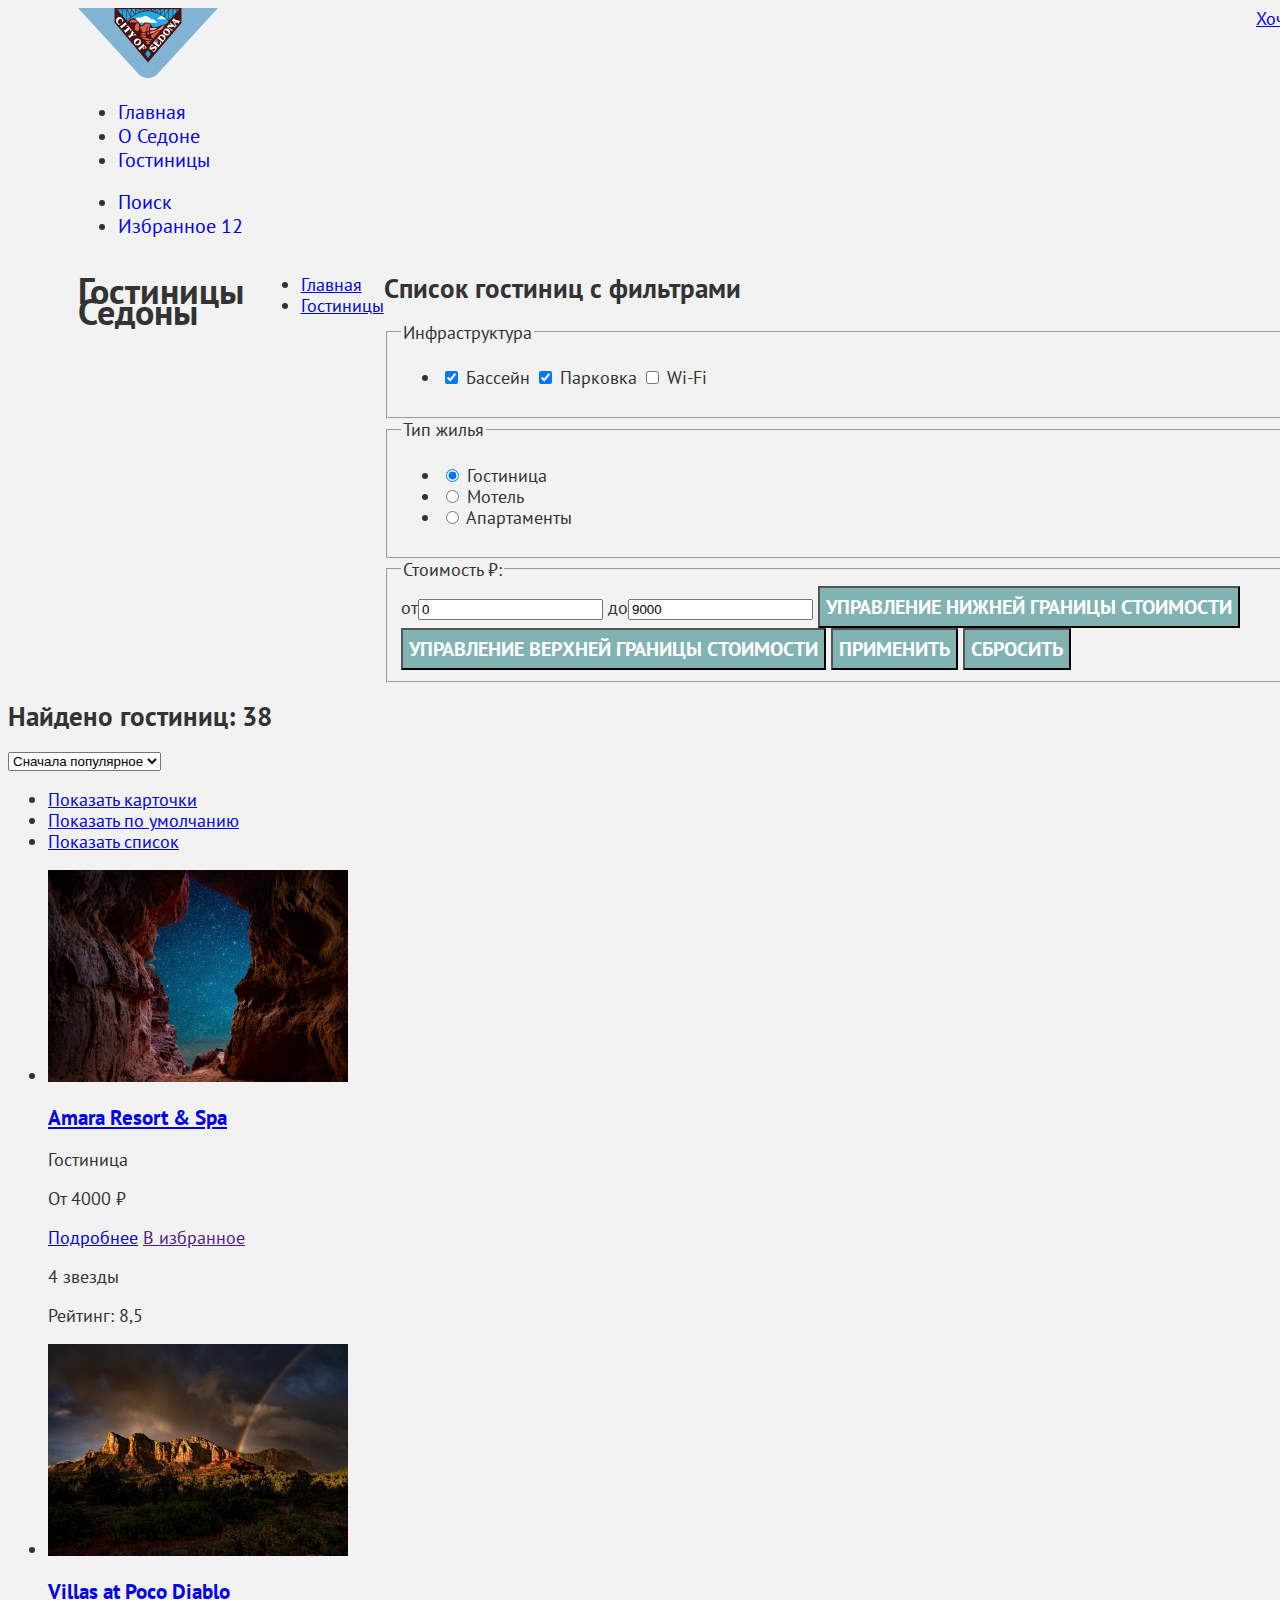
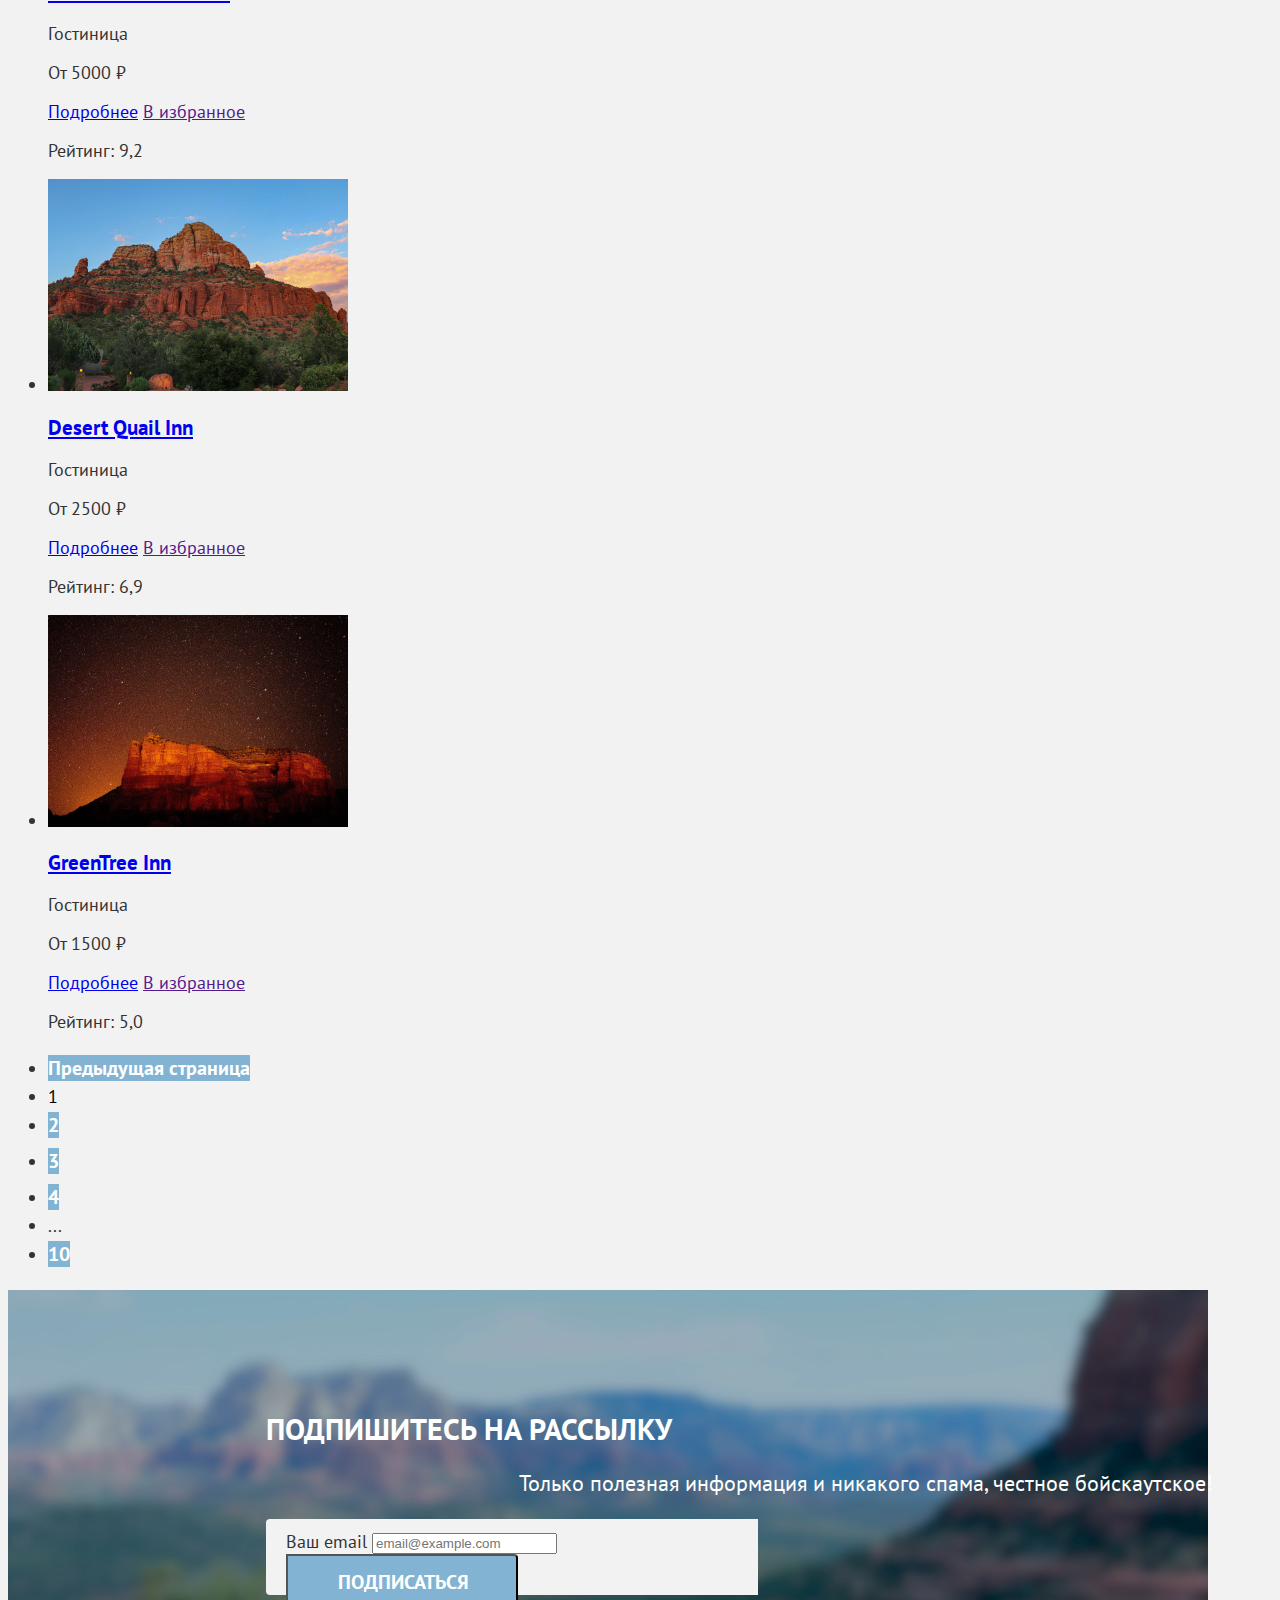
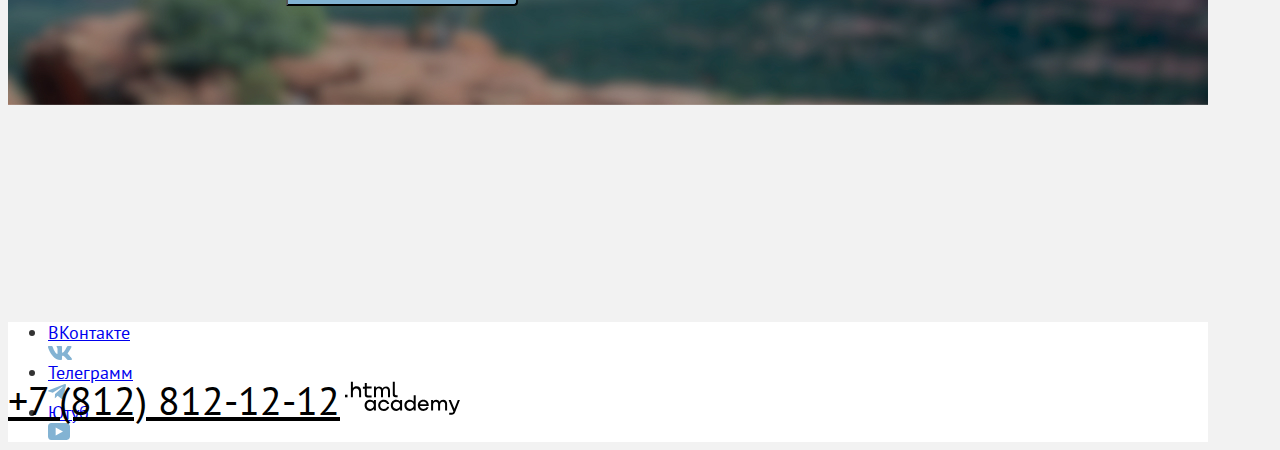
==== commit c936c3d7: "Добавляет базовую стилизацию" ====
--- a/catalog.html
+++ b/catalog.html
@@ -40,7 +40,7 @@
   </header>
 
     <main class="main-inner" data-test="main">
-      <!-- <header class="inner-header"> -->
+      <header class="inner-header">
         <h1 class="inner-header-title">Гостиницы Седоны</h1>
         <ul class="breadcrumbs">
           <li class="breadcrumbs-item">
@@ -50,7 +50,6 @@
           <a class="breadcrumbs-link" href="catalog.html">Гостиницы</a>
           </li>
           </ul>
-      <!-- </header> -->
 
       <section class="filters" data-test="filter">
         <h2 class="visually-hidden">Список гостиниц с фильтрами</h2>
@@ -62,17 +61,14 @@
               <li class="catalog-filter-item">
             <label class="control">
               <input class="control-input" type="checkbox" name="swiming-pool" checked>
-
               Бассейн
             </label>
             <label class="control">
               <input class="control-input" type="checkbox" name="parking" checked>
-
               Парковка
             </label>
             <label class="control">
               <input class="control-input" type="checkbox" name="wi-fi">
-
               Wi-Fi
             </label>
             </li>
@@ -84,28 +80,24 @@
             <li class="catalog-filter-item">
               <label class="control">
                 <input class="control-input" type="radio" name="product-group" value="hotel" checked>
-
             Гостиница
               </label>
             </li>
             <li class="catalog-filter-item">
               <label class="control">
                 <input class="control-input" type="radio" name="product-group" value="motel">
-
             Мотель
               </label>
             </li>
             <li class="catalog-filter-item">
               <label class="control">
                 <input class="control-input" type="radio" name="product-group" value="appartment">
-
             Апартаменты
               </label>
             </li>
           </ul>
         </fieldset>
-
-<fieldset class="catalog-filter-group">
+<fieldset class="catalog-filter-group-price">
   <legend class="catalog-filter-title">Стоимость <span>₽:</span></legend>
   <label class="filter-range-control">от<input type="text" name="min-interval" value="0"></label>
   <label class="ilter-range-control">до<input type="text" name="max-interval" value="9000"></label>
@@ -116,13 +108,12 @@
     <!-- class="range-toggle toggle-max" -->
     <span class="visually-hidden">Управление верхней границы стоимости</span>
   </button>
-</fieldset>
-<button class="catalog-filter-button" type="submit">Применить</button>
+  <button class="catalog-filter-button" type="submit">Применить</button>
 <button class="catalog-filter-button" type="reset">Сбросить</button>
 </form>
+</fieldset>
 </section>
-
-
+</header>
 
 <section class="catalog" data-test="catalog">
   <h2 class="catalog-products-title">Найдено гостиниц: 38</h2>
@@ -150,7 +141,7 @@
           <li class="product-card">
           <a class="product-card-link" href="product.html">
             <img class="product-card-image" src="images/hotel-1.jpg" alt="Amara" width="300" height="212">
-            <h3 class="product-card-title"></h3>
+            <h3 class="product-card-title">Amara Resort & Spa</h3>
           </a>
           <p class="product-card-text">Гостиница</p>
           <p class="product-card-price">От 4000 ₽</p>
@@ -241,7 +232,7 @@
   <form class="subscribe-form" action="https://echo.htmlacademy.ru/" method="post">
     <label class="visually-hidden" for="subscribe">Ваш email</label>
     <input class="field" placeholder="email@example.com" type="email" name="newsletter-email" id="newsletter-email" required>
-    <button class="button subscribe" type="submit">Подписаться</button>
+    <button class="button-subscribe" type="submit">Подписаться</button>
   </form>
 </section>
 
@@ -268,7 +259,7 @@
         </li>
       </ul>
       <a class="contacts-address-phone" href="tel:+78128121212">+7 (812) 812-12-12</a>
-      <a href="#"><img src="images/html-academy.svg" alt="htmlacademy" class="logo"></a>
+      <a class="footer-logo" href="#"><img src="images/html-academy.svg" alt="htmlacademy" class="logo"></a>
       <!-- не добавлять изобраджение тэг хтмлакадемии -->
 </footer>
   </main>
